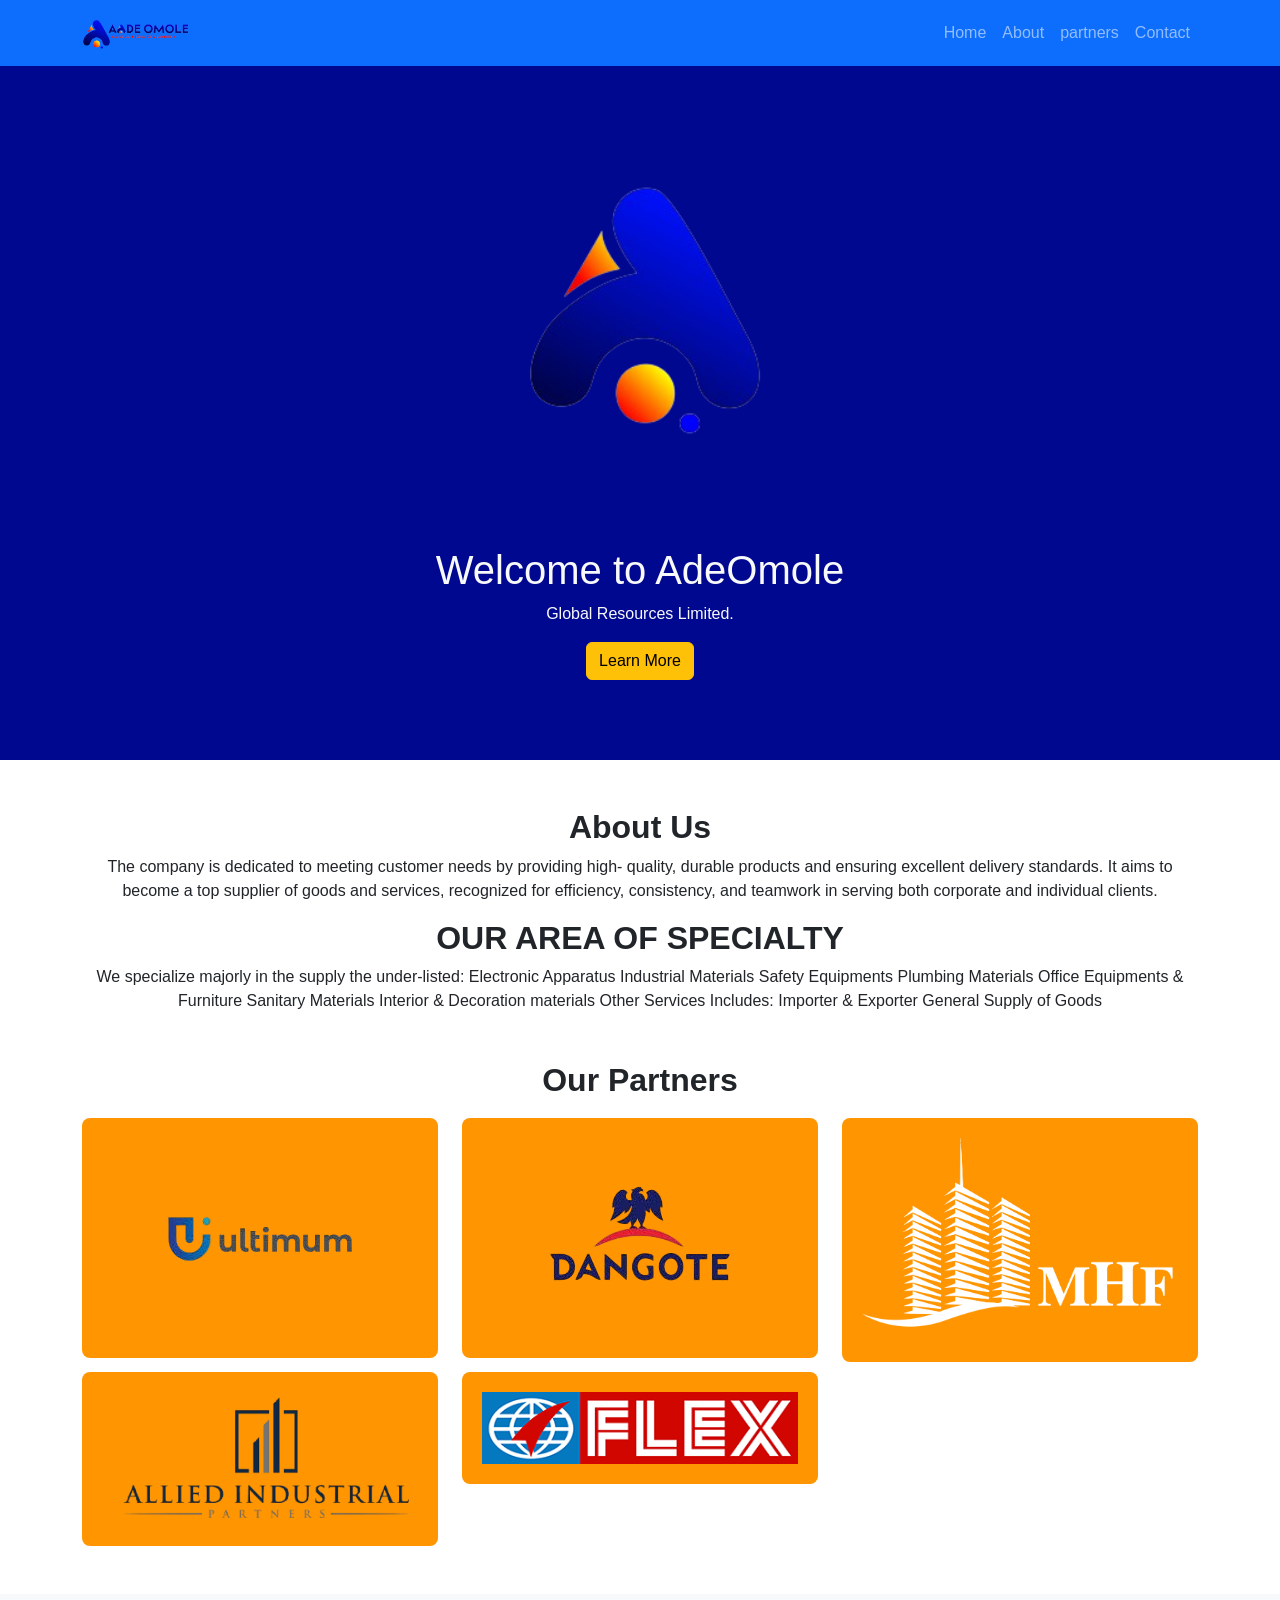
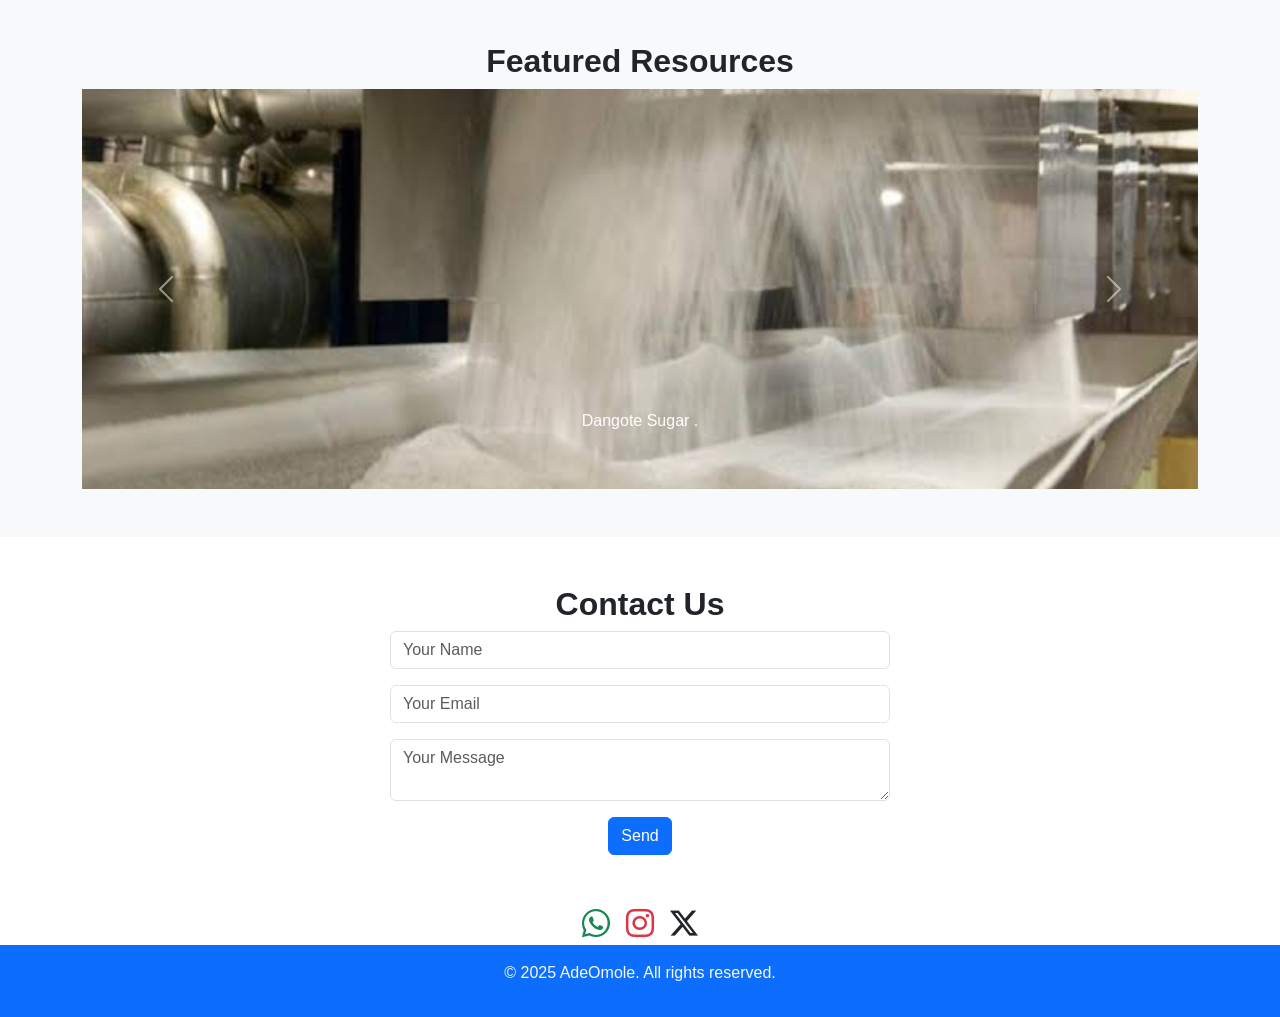
==== index.html @ e72d5ac5 "Add files via upload" ====
<!DOCTYPE html>
<html lang="en">
<head>
    <meta charset="UTF-8">
    <meta name="viewport" content="width=device-width, initial-scale=1.0">
    <title>Ade Omole Resources.</title>
    
    <!-- Bootstrap CSS -->
    <link href="https://cdn.jsdelivr.net/npm/bootstrap@5.3.0/dist/css/bootstrap.min.css" rel="stylesheet">
    <link rel="stylesheet" href="styles.css">
    
    <!-- Bootstrap Icons -->
    <link rel="stylesheet" href="https://cdn.jsdelivr.net/npm/bootstrap-icons/font/bootstrap-icons.css">
    
    <script defer src="script.js"></script>
</head>
<body>

    <!-- Navbar -->
    <nav class="navbar navbar-expand-lg navbar-dark bg-primary">
        <div class="container">
            <a class="navbar-brand" href="#"><img src="./center1.png" alt="Logo" height="40"></a>
            <button class="navbar-toggler" type="button" data-bs-toggle="collapse" data-bs-target="#navbarNav">
                <span class="navbar-toggler-icon"></span>
            </button>
            <div class="collapse navbar-collapse" id="navbarNav">
                <ul class="navbar-nav ms-auto">
                    <li class="nav-item"><a class="nav-link" href="#home">Home</a></li>
                    <li class="nav-item"><a class="nav-link" href="#about">About</a></li>
                    <li class="nav-item"><a class="nav-link" href="#partners">partners</a></li>
                    <li class="nav-item"><a class="nav-link" href="#contact">Contact</a></li>
                </ul>
            </div>
        </div>
    </nav>

    <!-- Hero Section -->
    <section id="home" class="hero text-center text-light">
        <div class="container">
            <img src="./centerii-removebg-preview.png" class="hero-logo mb-3" alt="Company Logo">
            <h1>Welcome to AdeOmole</h1>
            <p>Global Resources Limited.</p>
            <a href="#about" class="btn btn-warning">Learn More</a>
        </div>
    </section>

    <!-- About Section -->
    <section id="about" class="container text-center my-5">
        <h2> <strong> About Us </strong> </h2>
        <p>The company is dedicated to meeting
            customer needs by providing high-
            quality, durable products and ensuring
            excellent delivery standards. It aims to
            become a top supplier of goods and
            services, recognized for efficiency,
            consistency, and teamwork in serving
            both corporate and individual clients.</p>

            <h2> <strong> OUR AREA OF SPECIALTY </strong> </h2>
            <p>We specialize majorly in the supply the under-listed:
                Electronic Apparatus
                Industrial Materials
                Safety Equipments
                Plumbing Materials
                Office Equipments & Furniture
                Sanitary Materials
                Interior & Decoration materials
                Other Services Includes:
                Importer & Exporter
                General Supply of Goods</p>
    </section>

    <!-- Services Section -->
    <section id="partners" class="container text-center my-5">
        <h2><strong>Our Partners</strong> </h2>
        <div class="row">
            <div class="col-md-4"><div class="service-card"> <img  src="./ultimum.png" class="img-fluid" alt="Responsive image" > </div></div>
            <div class="col-md-4"><div class="service-card"><img  src="./dangote.png" class="img-fluid" alt="Responsive image" > </div></div>
            <div class="col-md-4"><div class="service-card"><img  src="./mhf.png" class="img-fluid" alt="Responsive image" > </div></div>
            <div class="col-md-4"><div class="service-card"><img  src="./Allied.png" class="img-fluid" alt="Responsive image" > </div></div>
            <div class="col-md-4"><div class="service-card"><img  src="./logo-flex-film.png" class="img-fluid" alt="Responsive image" >  </div></div>
        </div>
    </section>

    

    <!-- Carousel Section -->
    <section id="carousel" class="bg-light py-5">
        <div class="container">
            <h2 class="text-center"> <strong> Featured Resources </strong></h2>
            <div id="resourceCarousel" class="carousel slide" data-bs-ride="carousel">
                <div class="carousel-inner">
                    <div class="carousel-item active">
                        <img src="./sugar.jpeg" class="d-block w-100" alt="sugar">
                        <div class="carousel-caption">
                            <p>Dangote Sugar .</p>
                        </div>
                    </div>
                    <div class="carousel-item">
                        <img src="./salt.png" class="d-block w-100" alt="salt">
                        <div class="carousel-caption">
                            <p>Dangote Salt.</p>
                        </div>
                    </div>
                    <div class="carousel-item">
                        <img src="./drinks.jpeg" class="d-block w-100" alt="bevrages">
                        <div class="carousel-caption">
                            <p>Bevrages.</p>
                        </div>
                    </div>
                </div>
                <button class="carousel-control-prev" type="button" data-bs-target="#resourceCarousel" data-bs-slide="prev">
                    <span class="carousel-control-prev-icon"></span>
                </button>
                <button class="carousel-control-next" type="button" data-bs-target="#resourceCarousel" data-bs-slide="next">
                    <span class="carousel-control-next-icon"></span>
                </button>
            </div>
        </div>
    </section>

    <!-- Contact Section -->
    <section id="contact" class="container text-center my-5">
        <h2><strong> Contact Us </strong></h2>
        <form onsubmit="return validateForm()" class="mx-auto w-50">
            <input type="text" id="name" class="form-control mb-3" placeholder="Your Name" required>
            <input type="email" id="email" class="form-control mb-3" placeholder="Your Email" required>
            <textarea id="message" class="form-control mb-3" placeholder="Your Message" required></textarea>
            <button type="submit" class="btn btn-primary">Send</button>
        </form>
    </section>
     <!-- Social Media Icons -->
     <div class="d-flex justify-content-center gap-3">
        <a href="https://wa.me/" target="_blank" class="text-success fs-3">
            <i class="bi bi-whatsapp"></i>
        </a>
        <a href="https://www.instagram.com/" target="_blank" class="text-danger fs-3">
            <i class="bi bi-instagram"></i>
        </a>
        <a href="https://twitter.com/" target="_blank" class="text-dark fs-3">
            <i class="bi bi-twitter-x"></i>
        </a>
    </div>
</form>
</section>

    <!-- Footer -->
    <footer class="text-center text-light bg-primary py-3">
        <p>&copy; 2025 AdeOmole. All rights reserved.</p>
    </footer>

    <!-- Bootstrap JS -->
    <script src="https://cdn.jsdelivr.net/npm/bootstrap@5.3.0/dist/js/bootstrap.bundle.min.js"></script>

</body>
</html>
---- styles.css ----
/* General Styles */
body {
    font-family: Arial, sans-serif;
}

/* Hero Section */
.hero {
    background-color: rgb(0, 8, 143);
    padding: 80px 20px;
}

.hero-logo {
    width:250px;
}

/* Service Cards */
.service-card {
    background-color: rgb(255, 149, 0);
    color: white;
    padding: 20px;
    border-radius: 8px;
    margin-top: 10px;
}

/* Carousel */
.carousel-item img {
    height: 400px;
    object-fit: cover;
}

/* Contact Form */
form {
    max-width: 500px;
    margin: auto;
}
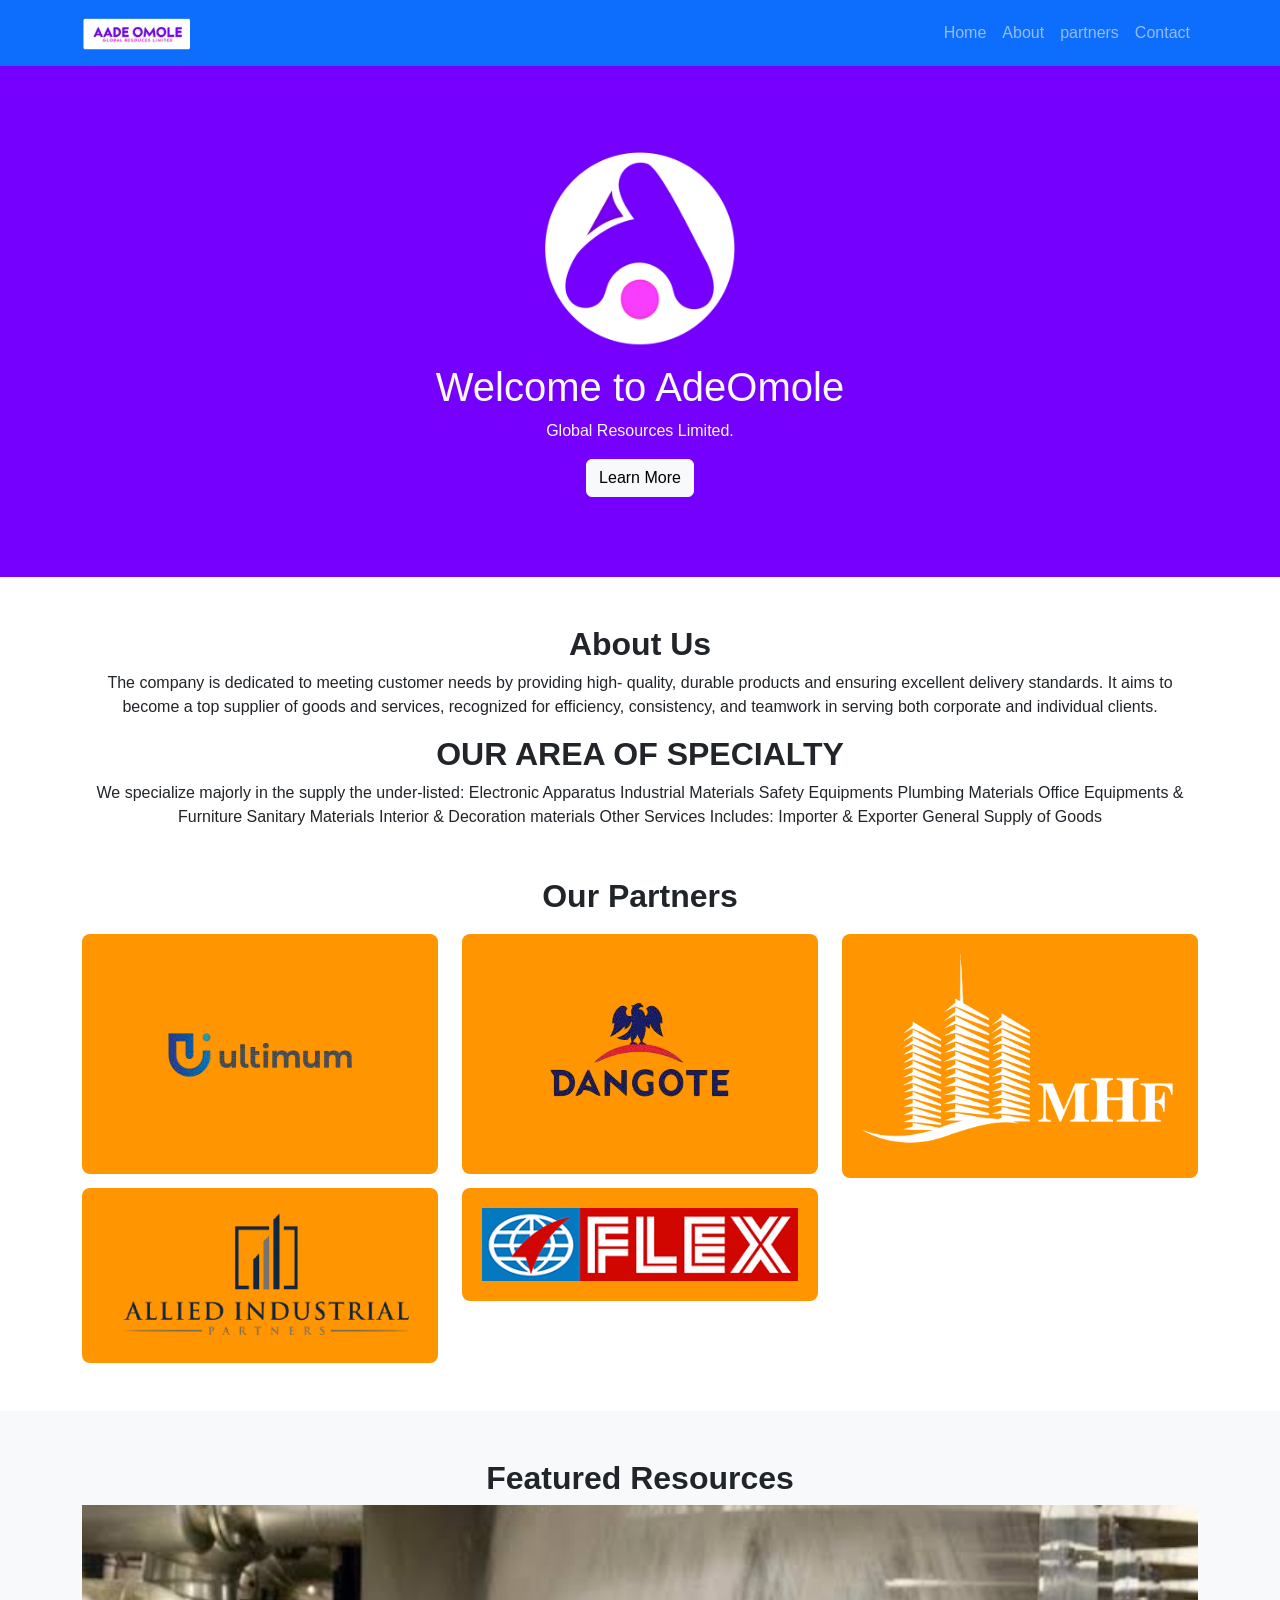
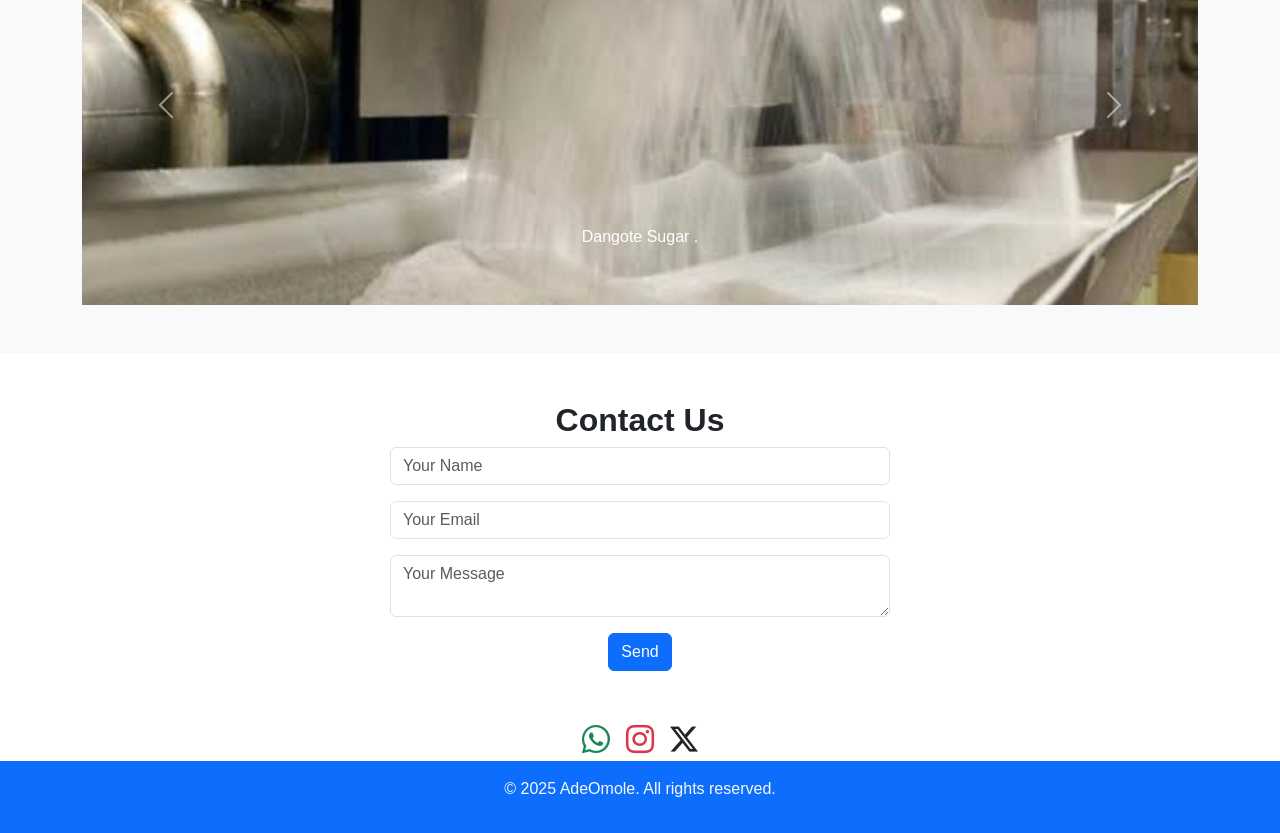
==== commit c7d7f938: "Add files via upload" ====
--- a/index.html
+++ b/index.html
@@ -40,7 +40,7 @@
             <img src="./centerii-removebg-preview.png" class="hero-logo mb-3" alt="Company Logo">
             <h1>Welcome to AdeOmole</h1>
             <p>Global Resources Limited.</p>
-            <a href="#about" class="btn btn-warning">Learn More</a>
+            <a href="#about" class="btn btn-light">Learn More</a>
         </div>
     </section>
 
--- a/styles.css
+++ b/styles.css
@@ -5,7 +5,7 @@
 
 /* Hero Section */
 .hero {
-    background-color: rgb(0, 8, 143);
+    background-color: #7500fd;
     padding: 80px 20px;
 }
 
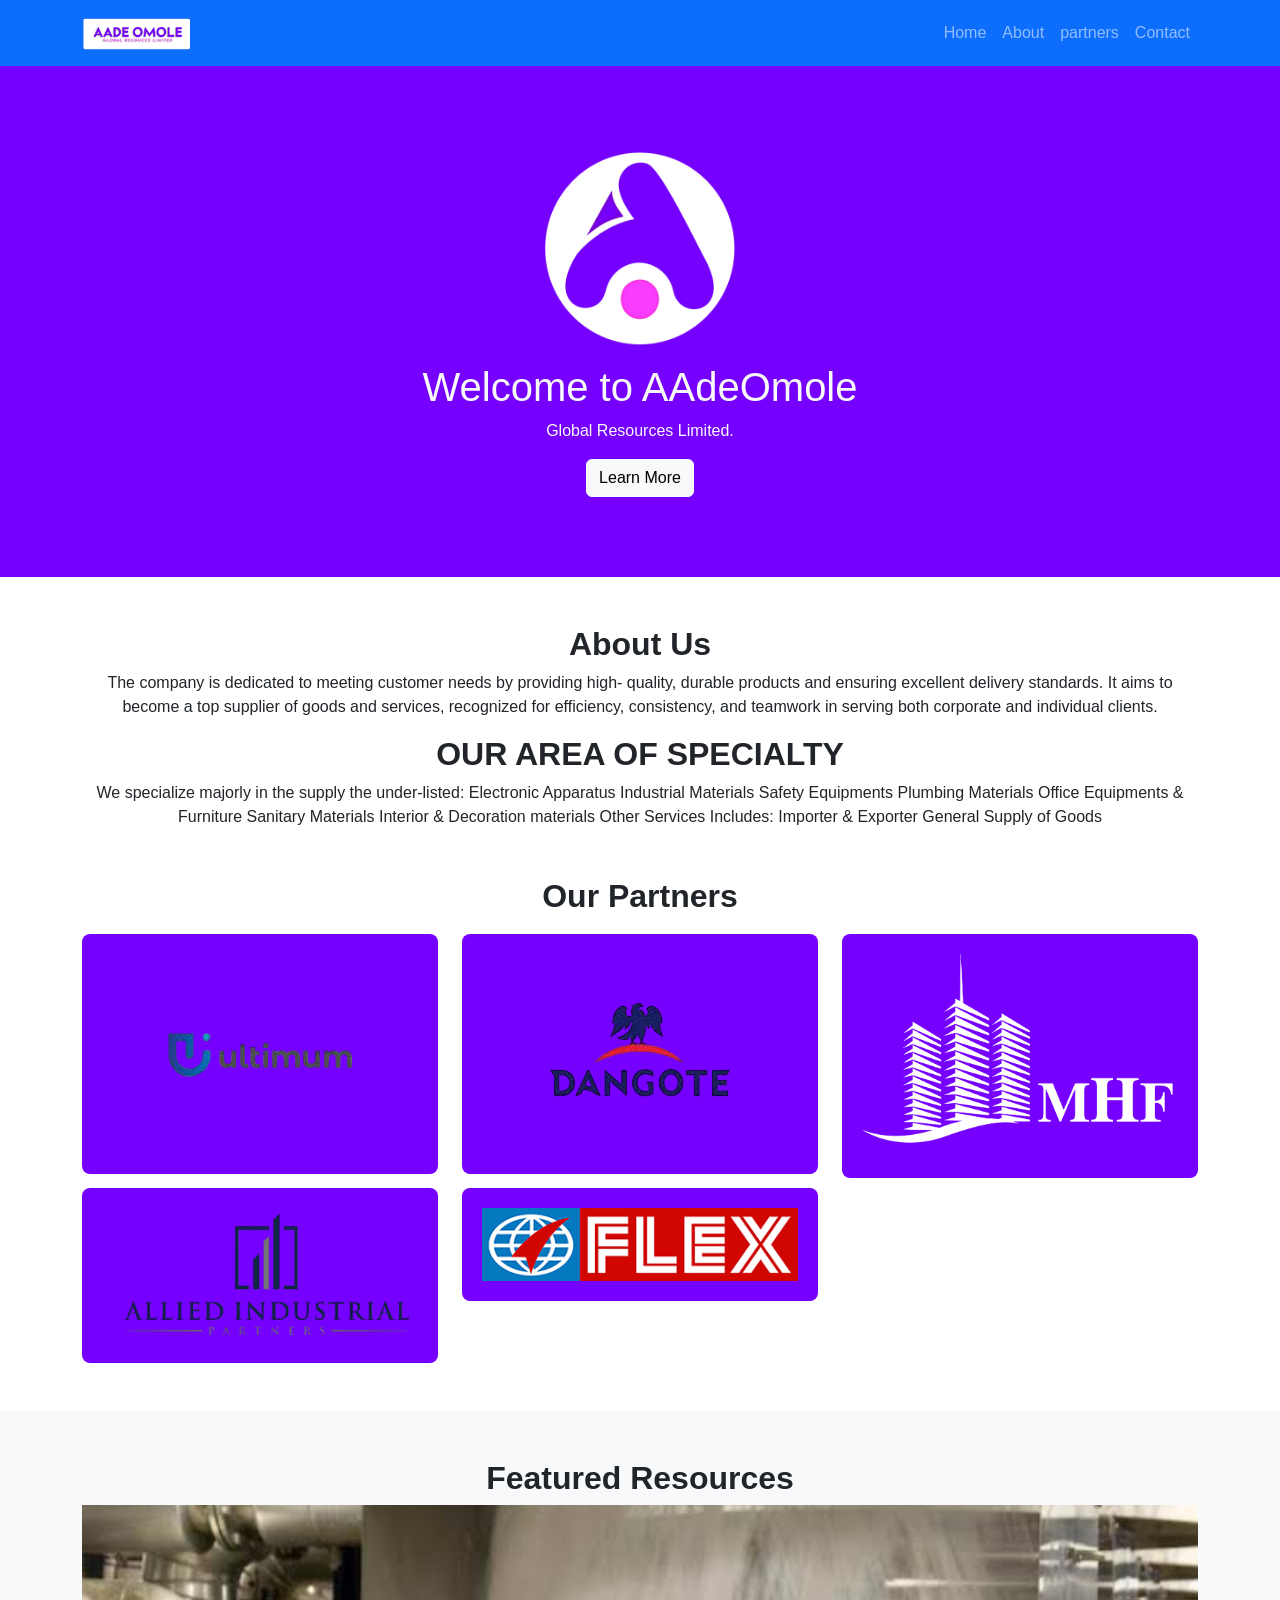
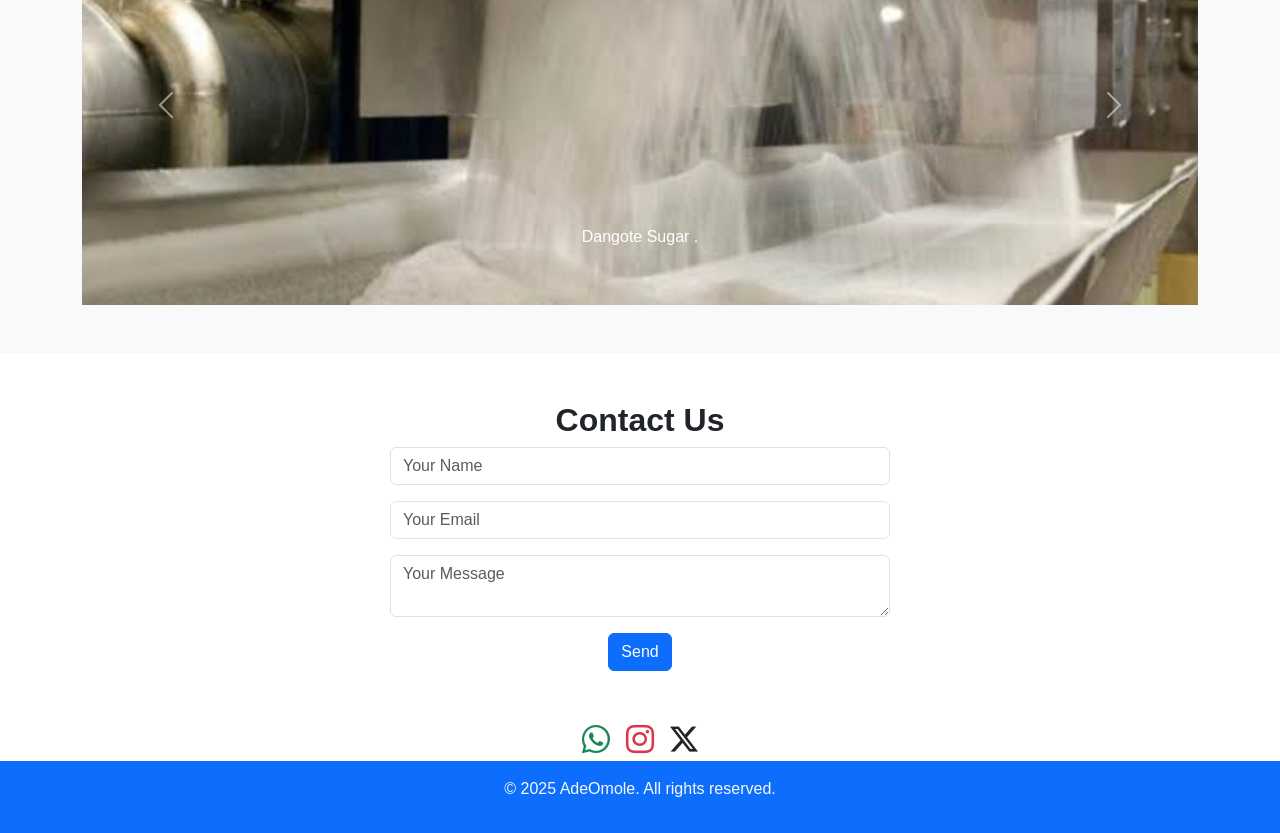
==== commit 8765a0f5: "Add files via upload" ====
--- a/index.html
+++ b/index.html
@@ -38,7 +38,7 @@
     <section id="home" class="hero text-center text-light">
         <div class="container">
             <img src="./centerii-removebg-preview.png" class="hero-logo mb-3" alt="Company Logo">
-            <h1>Welcome to AdeOmole</h1>
+            <h1>Welcome to AAdeOmole</h1>
             <p>Global Resources Limited.</p>
             <a href="#about" class="btn btn-light">Learn More</a>
         </div>
--- a/styles.css
+++ b/styles.css
@@ -15,7 +15,7 @@
 
 /* Service Cards */
 .service-card {
-    background-color: rgb(255, 149, 0);
+    background-color: #7500fd;
     color: white;
     padding: 20px;
     border-radius: 8px;
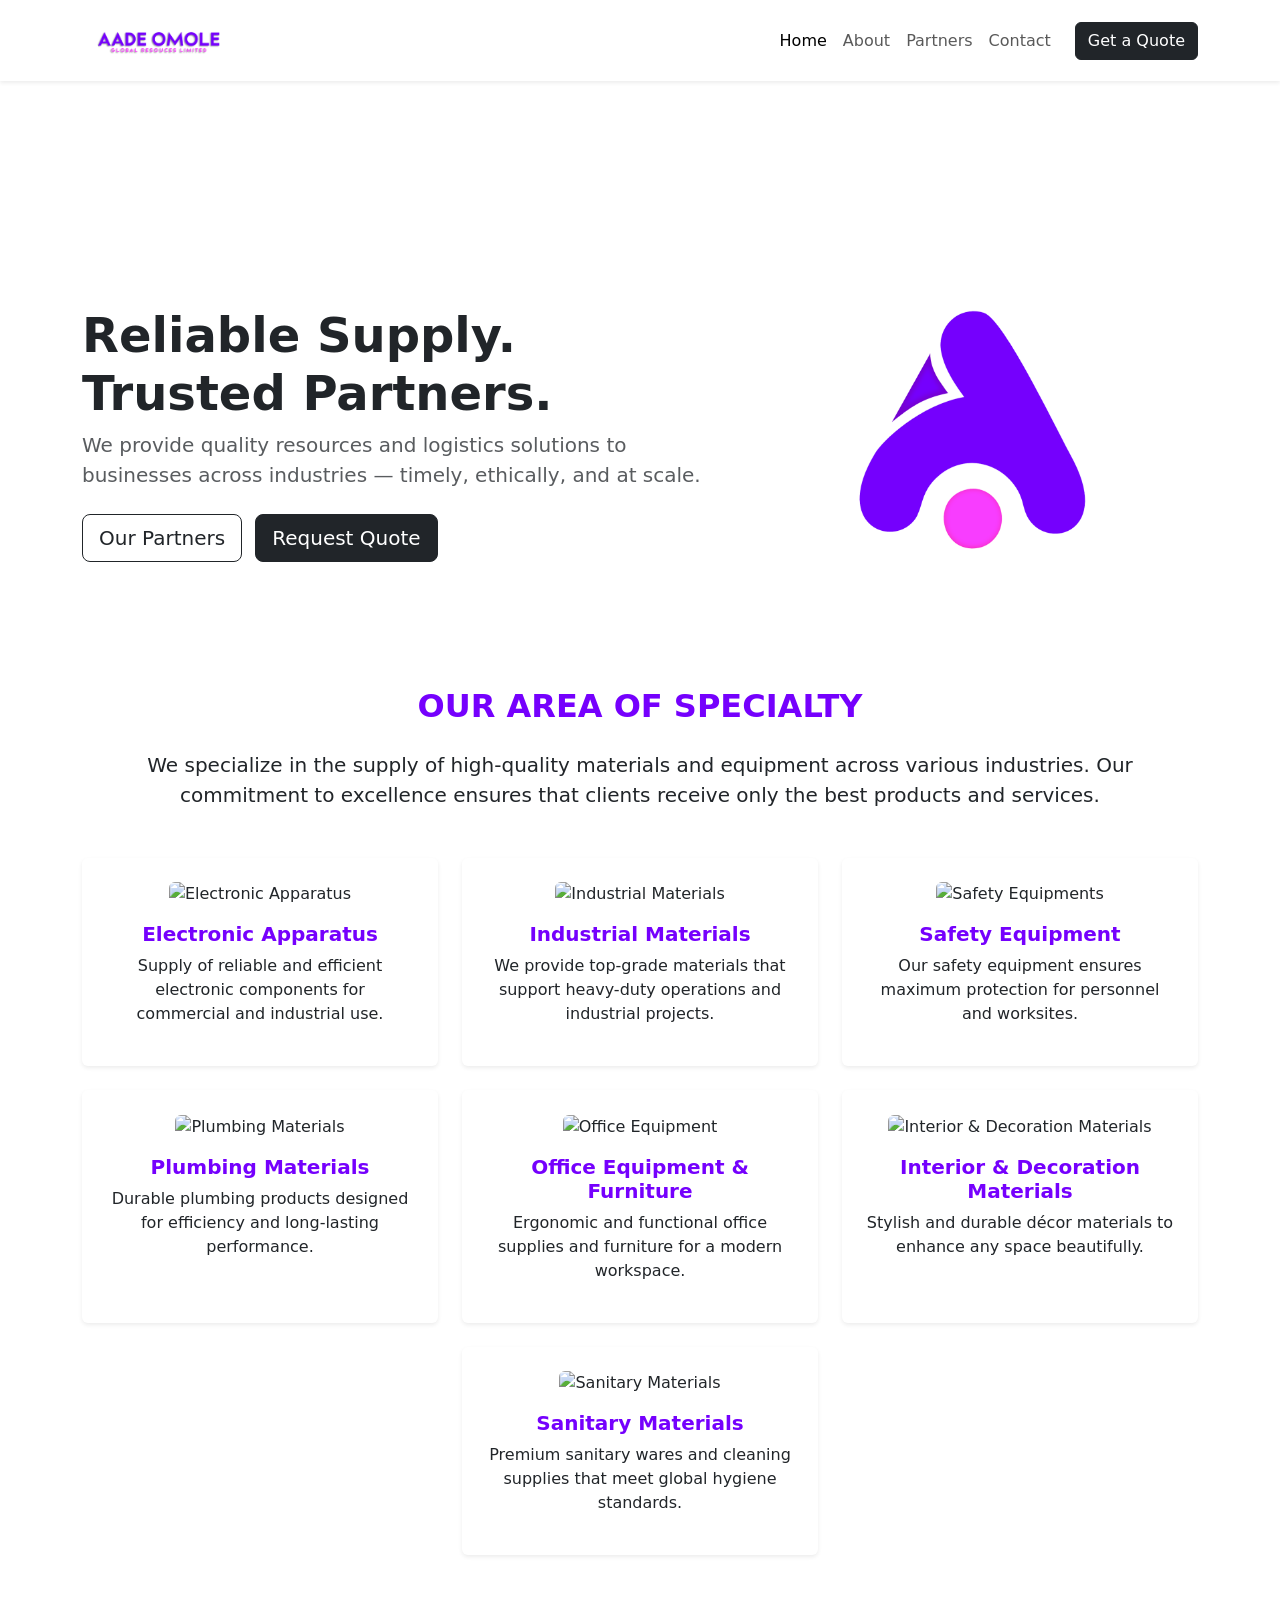
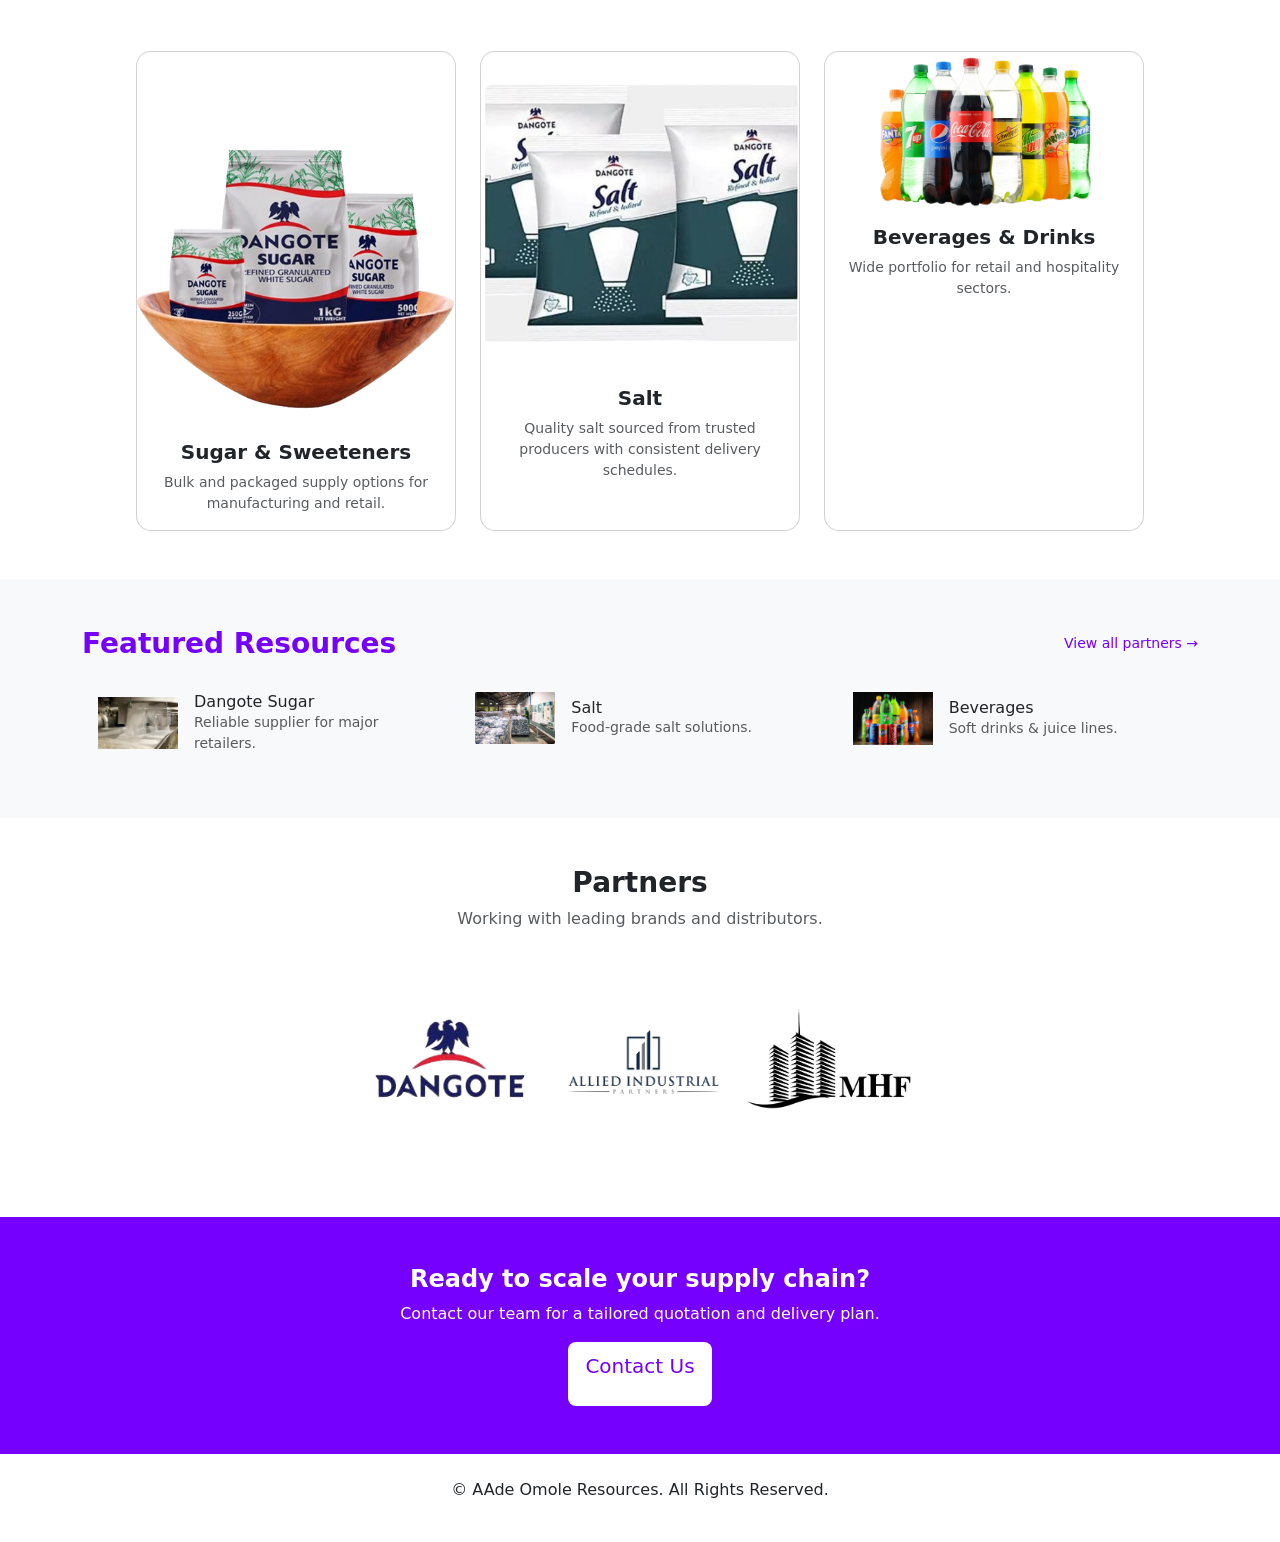
==== commit 5f150cd7: "Add files via upload" ====
--- a/index.html
+++ b/index.html
@@ -1,156 +1,200 @@
-<!DOCTYPE html>
+
+<!doctype html>
 <html lang="en">
 <head>
-    <meta charset="UTF-8">
-    <meta name="viewport" content="width=device-width, initial-scale=1.0">
-    <title>Ade Omole Resources.</title>
-    
-    <!-- Bootstrap CSS -->
-    <link href="https://cdn.jsdelivr.net/npm/bootstrap@5.3.0/dist/css/bootstrap.min.css" rel="stylesheet">
-    <link rel="stylesheet" href="styles.css">
-    
-    <!-- Bootstrap Icons -->
-    <link rel="stylesheet" href="https://cdn.jsdelivr.net/npm/bootstrap-icons/font/bootstrap-icons.css">
-    
-    <script defer src="script.js"></script>
+  <meta charset="utf-8" />
+  <meta name="viewport" content="width=device-width, initial-scale=1" />
+  <title>AAde Omole Resources — Home</title>
+  <meta name="description" content="Ade Omole Resources — suppliers & partners" />
+
+  <!-- Bootstrap -->
+  <link href="https://cdn.jsdelivr.net/npm/bootstrap@5.3.2/dist/css/bootstrap.min.css" rel="stylesheet">
+  <link href="https://cdn.jsdelivr.net/npm/bootstrap-icons@1.11.1/font/bootstrap-icons.css" rel="stylesheet">
+<link href="https://cdn.jsdelivr.net/npm/bootstrap-icons@1.11.3/font/bootstrap-icons.css" rel="stylesheet">
+
+  <!-- Custom Styles -->
+  <link rel="stylesheet" href="css/style.css">
 </head>
 <body>
 
-    <!-- Navbar -->
-    <nav class="navbar navbar-expand-lg navbar-dark bg-primary">
-        <div class="container">
-            <a class="navbar-brand" href="#"><img src="./center1.png" alt="Logo" height="40"></a>
-            <button class="navbar-toggler" type="button" data-bs-toggle="collapse" data-bs-target="#navbarNav">
-                <span class="navbar-toggler-icon"></span>
-            </button>
-            <div class="collapse navbar-collapse" id="navbarNav">
-                <ul class="navbar-nav ms-auto">
-                    <li class="nav-item"><a class="nav-link" href="#home">Home</a></li>
-                    <li class="nav-item"><a class="nav-link" href="#about">About</a></li>
-                    <li class="nav-item"><a class="nav-link" href="#partners">partners</a></li>
-                    <li class="nav-item"><a class="nav-link" href="#contact">Contact</a></li>
-                </ul>
-            </div>
-        </div>
-    </nav>
-
-    <!-- Hero Section -->
-    <section id="home" class="hero text-center text-light">
-        <div class="container">
-            <img src="./centerii-removebg-preview.png" class="hero-logo mb-3" alt="Company Logo">
-            <h1>Welcome to AAdeOmole</h1>
-            <p>Global Resources Limited.</p>
-            <a href="#about" class="btn btn-light">Learn More</a>
-        </div>
-    </section>
-
-    <!-- About Section -->
-    <section id="about" class="container text-center my-5">
-        <h2> <strong> About Us </strong> </h2>
-        <p>The company is dedicated to meeting
-            customer needs by providing high-
-            quality, durable products and ensuring
-            excellent delivery standards. It aims to
-            become a top supplier of goods and
-            services, recognized for efficiency,
-            consistency, and teamwork in serving
-            both corporate and individual clients.</p>
-
-            <h2> <strong> OUR AREA OF SPECIALTY </strong> </h2>
-            <p>We specialize majorly in the supply the under-listed:
-                Electronic Apparatus
-                Industrial Materials
-                Safety Equipments
-                Plumbing Materials
-                Office Equipments & Furniture
-                Sanitary Materials
-                Interior & Decoration materials
-                Other Services Includes:
-                Importer & Exporter
-                General Supply of Goods</p>
-    </section>
-
-    <!-- Services Section -->
-    <section id="partners" class="container text-center my-5">
-        <h2><strong>Our Partners</strong> </h2>
-        <div class="row">
-            <div class="col-md-4"><div class="service-card"> <img  src="./ultimum.png" class="img-fluid" alt="Responsive image" > </div></div>
-            <div class="col-md-4"><div class="service-card"><img  src="./dangote.png" class="img-fluid" alt="Responsive image" > </div></div>
-            <div class="col-md-4"><div class="service-card"><img  src="./mhf.png" class="img-fluid" alt="Responsive image" > </div></div>
-            <div class="col-md-4"><div class="service-card"><img  src="./Allied.png" class="img-fluid" alt="Responsive image" > </div></div>
-            <div class="col-md-4"><div class="service-card"><img  src="./logo-flex-film.png" class="img-fluid" alt="Responsive image" >  </div></div>
-        </div>
-    </section>
+  <!-- NAVBAR -->
+  <nav class="navbar navbar-expand-lg navbar-light bg-white shadow-sm sticky-top">
+    <div class="container">
+      <a class="navbar-brand d-flex align-items-center" href="index.html">
+        <img src="./center1.png" alt="Logo" width="150" class="me-2">
+      </a>
+
+      <button class="navbar-toggler" type="button" data-bs-toggle="collapse" data-bs-target="#navMenu">
+        <span class="navbar-toggler-icon"></span>
+      </button>
+
+      <div id="navMenu" class="collapse navbar-collapse">
+        <ul class="navbar-nav ms-auto align-items-lg-center">
+          <li class="nav-item"><a class="nav-link active" href="index.html">Home</a></li>
+          <li class="nav-item"><a class="nav-link" href="about.html">About</a></li>
+          <li class="nav-item"><a class="nav-link" href="partners.html">Partners</a></li>
+          <li class="nav-item"><a class="nav-link" href="contact.html">Contact</a></li>
+        </ul>
+        <a href="contact.html" class="btn btn-dark ms-3 text-white">Get a Quote</a>
+      </div>
+    </div>
+  </nav>
+
+  <!-- HERO SECTION -->
+  <header class="hero-section position-relative">
+    <canvas id="heroWaves"></canvas>
+
+   <div class="hero-bg" style="background-image:url('images/hero.jpg');"></div> <div class="container hero-content py-5"> <div class="row align-items-center flex-column-reverse flex-lg-row text-center text-lg-start"> 
+    <!-- Text Section --> 
+     <div class="col-lg-7 mt-4 mt-lg-0"> <h1 class="display-5 fw-bold reveal-up">Reliable Supply. Trusted Partners.</h1> <p class="lead text-muted reveal-up delay-1"> We provide quality resources and logistics solutions to businesses across industries — timely, ethically, and at scale. </p> <div class="mt-4 reveal-up delay-2"> <a href="partners.html" class="btn btn-outline-dark btn-lg me-2 mb-2">Our Partners</a> <a href="contact.html" class="btn btn-dark btn-lg mb-2">Request Quote</a> </div> </div> 
+     
+     <!-- Image Section --> <div class="col-lg-5 text-center mb-4 mb-lg-0"> <img src="./centerii-removebg-preview.png" alt="Showcase" class="img-fluid float-anim reveal-right" style="max-width:380px;"> </div> </div> </div>
+  </header>
+
+ <!-- OUR AREA OF SPECIALTY SECTION -->
+<section class="specialty-section py-5" id="specialty">
+  <div class="container text-center">
+    <h2 class="fw-bold mb-4 text-uppercase" style="color:#7500fd !important;">Our Area of Specialty</h2>
+    <p class="lead mb-5">
+      We specialize in the supply of high-quality materials and equipment across various industries.
+      Our commitment to excellence ensures that clients receive only the best products and services.
+    </p>
+
+    <div class="row g-4 justify-content-center">
+      <!-- Specialty Item -->
+      <div class="col-lg-4 col-md-6 col-12">
+        <div class="specialty-card p-4 shadow-sm rounded h-100">
+          <img src="./icons/close-up-man-repairing-computer-chips.jpg" alt="Electronic Apparatus" class="img-fluid rounded specialty-img">
+          <h5 class="fw-bold mt-3" style="color:#7500fd !important;">Electronic Apparatus</h5>
+          <p>Supply of reliable and efficient electronic components for commercial and industrial use.</p>
+        </div>
+      </div>
+
+      <div class="col-lg-4 col-md-6 col-12">
+        <div class="specialty-card p-4 shadow-sm rounded h-100">
+          <img src="./icons/working-process-steel-factory (2).jpg" alt="Industrial Materials" class="img-fluid rounded specialty-img">
+          <h5 class="fw-bold mt-3" style="color:#7500fd !important;">Industrial Materials</h5>
+          <p>We provide top-grade materials that support heavy-duty operations and industrial projects.</p>
+        </div>
+      </div>
+
+      <div class="col-lg-4 col-md-6 col-12">
+        <div class="specialty-card p-4 shadow-sm rounded h-100">
+          <img src="./icons/composition-different-architectural-objects.jpg" alt="Safety Equipments" class="img-fluid rounded specialty-img">
+          <h5 class="fw-bold mt-3" style="color:#7500fd !important;">Safety Equipment</h5>
+          <p>Our safety equipment ensures maximum protection for personnel and worksites.</p>
+        </div>
+      </div>
+
+      <div class="col-lg-4 col-md-6 col-12">
+        <div class="specialty-card p-4 shadow-sm rounded h-100">
+          <img src="./icons/sanitary-equipment.jpg" alt="Plumbing Materials" class="img-fluid rounded specialty-img">
+          <h5 class="fw-bold mt-3" style="color:#7500fd !important;">Plumbing Materials</h5>
+          <p>Durable plumbing products designed for efficiency and long-lasting performance.</p>
+        </div>
+      </div>
+
+      <div class="col-lg-4 col-md-6 col-12">
+        <div class="specialty-card p-4 shadow-sm rounded h-100">
+          <img src="./icons/front-view-office-desk-with-computer-chair.jpg" alt="Office Equipment" class="img-fluid rounded specialty-img">
+          <h5 class="fw-bold mt-3" style="color:#7500fd !important;">Office Equipment & Furniture</h5>
+          <p>Ergonomic and functional office supplies and furniture for a modern workspace.</p>
+        </div>
+      </div>
+
+      <div class="col-lg-4 col-md-6 col-12">
+        <div class="specialty-card p-4 shadow-sm rounded h-100">
+          <img src="./icons/modern-styled-entryway.jpg" alt="Interior & Decoration Materials" class="img-fluid rounded specialty-img">
+          <h5 class="fw-bold mt-3" style="color:#7500fd !important;">Interior & Decoration Materials</h5>
+          <p>Stylish and durable décor materials to enhance any space beautifully.</p>
+        </div>
+      </div>
+
+      <div class="col-lg-4 col-md-6 col-12">
+        <div class="specialty-card p-4 shadow-sm rounded h-100">
+          <img src="./icons/beautiful-decoration-interior-sink-water-faucet-bathroom.jpg" alt="Sanitary Materials" class="img-fluid rounded specialty-img">
+          <h5 class="fw-bold mt-3" style="color:#7500fd !important;">Sanitary Materials</h5>
+          <p>Premium sanitary wares and cleaning supplies that meet global hygiene standards.</p>
+        </div>
+      </div>
+    </div>
 
     
-
-    <!-- Carousel Section -->
-    <section id="carousel" class="bg-light py-5">
-        <div class="container">
-            <h2 class="text-center"> <strong> Featured Resources </strong></h2>
-            <div id="resourceCarousel" class="carousel slide" data-bs-ride="carousel">
-                <div class="carousel-inner">
-                    <div class="carousel-item active">
-                        <img src="./sugar.jpeg" class="d-block w-100" alt="sugar">
-                        <div class="carousel-caption">
-                            <p>Dangote Sugar .</p>
-                        </div>
-                    </div>
-                    <div class="carousel-item">
-                        <img src="./salt.png" class="d-block w-100" alt="salt">
-                        <div class="carousel-caption">
-                            <p>Dangote Salt.</p>
-                        </div>
-                    </div>
-                    <div class="carousel-item">
-                        <img src="./drinks.jpeg" class="d-block w-100" alt="bevrages">
-                        <div class="carousel-caption">
-                            <p>Bevrages.</p>
-                        </div>
-                    </div>
-                </div>
-                <button class="carousel-control-prev" type="button" data-bs-target="#resourceCarousel" data-bs-slide="prev">
-                    <span class="carousel-control-prev-icon"></span>
-                </button>
-                <button class="carousel-control-next" type="button" data-bs-target="#resourceCarousel" data-bs-slide="next">
-                    <span class="carousel-control-next-icon"></span>
-                </button>
-            </div>
-        </div>
-    </section>
-
-    <!-- Contact Section -->
-    <section id="contact" class="container text-center my-5">
-        <h2><strong> Contact Us </strong></h2>
-        <form onsubmit="return validateForm()" class="mx-auto w-50">
-            <input type="text" id="name" class="form-control mb-3" placeholder="Your Name" required>
-            <input type="email" id="email" class="form-control mb-3" placeholder="Your Email" required>
-            <textarea id="message" class="form-control mb-3" placeholder="Your Message" required></textarea>
-            <button type="submit" class="btn btn-primary">Send</button>
-        </form>
-    </section>
-     <!-- Social Media Icons -->
-     <div class="d-flex justify-content-center gap-3">
-        <a href="https://wa.me/" target="_blank" class="text-success fs-3">
-            <i class="bi bi-whatsapp"></i>
-        </a>
-        <a href="https://www.instagram.com/" target="_blank" class="text-danger fs-3">
-            <i class="bi bi-instagram"></i>
-        </a>
-        <a href="https://twitter.com/" target="_blank" class="text-dark fs-3">
-            <i class="bi bi-twitter-x"></i>
-        </a>
-    </div>
-</form>
 </section>
 
-    <!-- Footer -->
-    <footer class="text-center text-light bg-primary py-3">
-        <p>&copy; 2025 AdeOmole. All rights reserved.</p>
-    </footer>
-
-    <!-- Bootstrap JS -->
-    <script src="https://cdn.jsdelivr.net/npm/bootstrap@5.3.0/dist/js/bootstrap.bundle.min.js"></script>
-
+
+
+
+    
+<!-- Our Area of Specialty Section 2 -->
+<section class="py-5">
+  <div class="container">
+    <div class="d-flex flex-wrap justify-content-center gap-4">
+
+      <!-- Service card 1 -->
+      <div class="card service-card text-center flex-fill" style="max-width: 320px; border-radius: 15px;">
+        <img src="./basket_of_sugar-removebg-preview.png" class="card-img-top img-fluid" alt="Sugar & Sweeteners" style="object-fit: cover; border-top-left-radius: 15px; border-top-right-radius: 15px;">
+        <div class="card-body">
+          <h5 class="card-title fw-bold">Sugar & Sweeteners</h5>
+          <p class="card-text text-muted small">Bulk and packaged supply options for manufacturing and retail.</p>
+        </div>
+      </div>
+
+      <!-- Service card 2 -->
+      <div class="card service-card text-center flex-fill" style="max-width: 320px; border-radius: 15px;">
+        <img src="./dangote-salt-removebg-preview.png" class="card-img-top img-fluid" alt="Salt" style="object-fit: cover; border-top-left-radius: 15px; border-top-right-radius: 15px;">
+        <div class="card-body">
+          <h5 class="card-title fw-bold">Salt</h5>
+          <p class="card-text text-muted small">Quality salt sourced from trusted producers with consistent delivery schedules.</p>
+        </div>
+      </div>
+
+      <!-- Service card 3 -->
+      <div class="card service-card text-center flex-fill" style="max-width: 320px; border-radius: 15px;">
+        <img src="./Carbonated-Soft-Drinks--removebg-preview.png" class="card-img-top img-fluid" alt="Beverages & Drinks" style="object-fit: cover; border-top-left-radius: 15px; border-top-right-radius: 15px;">
+        <div class="card-body">
+          <h5 class="card-title fw-bold">Beverages & Drinks</h5>
+          <p class="card-text text-muted small">Wide portfolio for retail and hospitality sectors.</p>
+        </div>
+      </div>
+
+    </div>
+  </div>
+</section>
+ </div> </div> </section>
+   
+  
+  <!-- FEATURED RESOURCES --> 
+   <section class="py-5 bg-light"> <div class="container"> <div class="d-flex justify-content-between align-items-center mb-3"> <h3 class="fw-bold mb-0" style="color:#7500fd !important;" >Featured Resources</h3> <a href="partners.html" class="small text-decoration-none" style="color:#7500fd !important;">View all partners →</a> </div> <div class="row g-3"> <div class="col-sm-6 col-md-4"> <div class="resource-card p-3 reveal-up"> <div class="d-flex align-items-center"> <img src="./sugar.jpeg" alt="Dangote Sugar" class="img-fluid me-3 resource-thumb" style="max-width: 80px; height: auto;"> <div> <h6 class="mb-0">Dangote Sugar</h6> <p class="small text-muted mb-0">Reliable supplier for major retailers.</p> </div> </div> </div> </div> <div class="col-sm-6 col-md-4"> <div class="resource-card p-3 reveal-up delay-1"> <div class="d-flex align-items-center"> <img src="./salt.png" alt="Salt" class="img-fluid me-3 resource-thumb" style="max-width: 80px; height: auto;"> <div> <h6 class="mb-0">Salt</h6> <p class="small text-muted mb-0">Food-grade salt solutions.</p> </div> </div> </div> </div> <div class="col-sm-6 col-md-4"> <div class="resource-card p-3 reveal-up delay-2"> <div class="d-flex align-items-center"> <img src="./drinks.jpeg" alt="Beverages" class="img-fluid me-3 resource-thumb" style="max-width: 80px; height: auto;"> <div> <h6 class="mb-0">Beverages</h6> <p class="small text-muted mb-0">Soft drinks & juice lines.</p> </div> </div> </div> </div> </div> </div> </section> 
+   
+   <!-- PARTNERS CAROUSEL --> 
+    <section class="py-5"> <div class="container"> <div class="text-center mb-4"> <h3 class="fw-bold">Partners</h3> <p class="text-muted">Working with leading brands and distributors.</p> </div> <div id="partnersCarousel" class="carousel slide reveal-up" data-bs-ride="carousel"> <div class="carousel-inner text-center py-4"> <div class="carousel-item active"> <div class="row justify-content-center align-items-center g-4"> <div class="col-6 col-md-4 col-lg-2"> <img src="./dangote.png" class="img-fluid partner-logo" alt="Partner 1"> </div> <div class="col-6 col-md-4 col-lg-2"> <img src="./Allied.png" class="img-fluid partner-logo" alt="Partner 2"> </div> <div class="col-6 col-md-4 col-lg-2"> <img src="./mhf.png" class="img-fluid partner-logo" alt="Partner 3"> </div> </div> </div> <div class="carousel-item"> <div class="row justify-content-center align-items-center g-4"> <div class="col-6 col-md-4 col-lg-2"> <img src="./ultimum.png" class="img-fluid partner-logo" alt="Partner 4"> </div> <div class="col-6 col-md-4 col-lg-2"> <img src="./logo-flex-film.png" class="img-fluid partner-logo" alt="Partner 5"> </div> </div> </div> </div> </div> </div> </section> 
+    
+    <!-- CTA --> 
+     <section class="py-5 cta-section text-white text-center" style="background: linear-gradient(90deg, rgba(117, 0, 253)
+
+ 0%, rgba(117, 0, 253)
+
+ 100%);"> <div class="container" > <h4 class="fw-bold reveal-up">Ready to scale your supply chain?</h4> <p class="mb-3 reveal-up delay-1">Contact our team for a tailored quotation and delivery plan.</p> <a href="contact.html" 
+   class="btn btn-lg reveal-up delay-2" 
+   style="background-color: #ffffff  !important;"><P style="color:#7500fd !important;">
+   Contact Us</P>
+</a>
+ </div> </section>
+
+  <!-- FOOTER -->
+  <footer class="text-center py-4">
+    <div class="container">
+      <p>&copy; <span id="year"></span> AAde Omole Resources. All Rights Reserved.</p>
+      
+    </div>
+  </footer>
+
+  <!-- Bootstrap + Scripts -->
+  <script src="https://cdn.jsdelivr.net/npm/bootstrap@5.3.2/dist/js/bootstrap.bundle.min.js"></script>
+  <script src="js/main.js"></script>
 </body>
 </html>
+
+
+
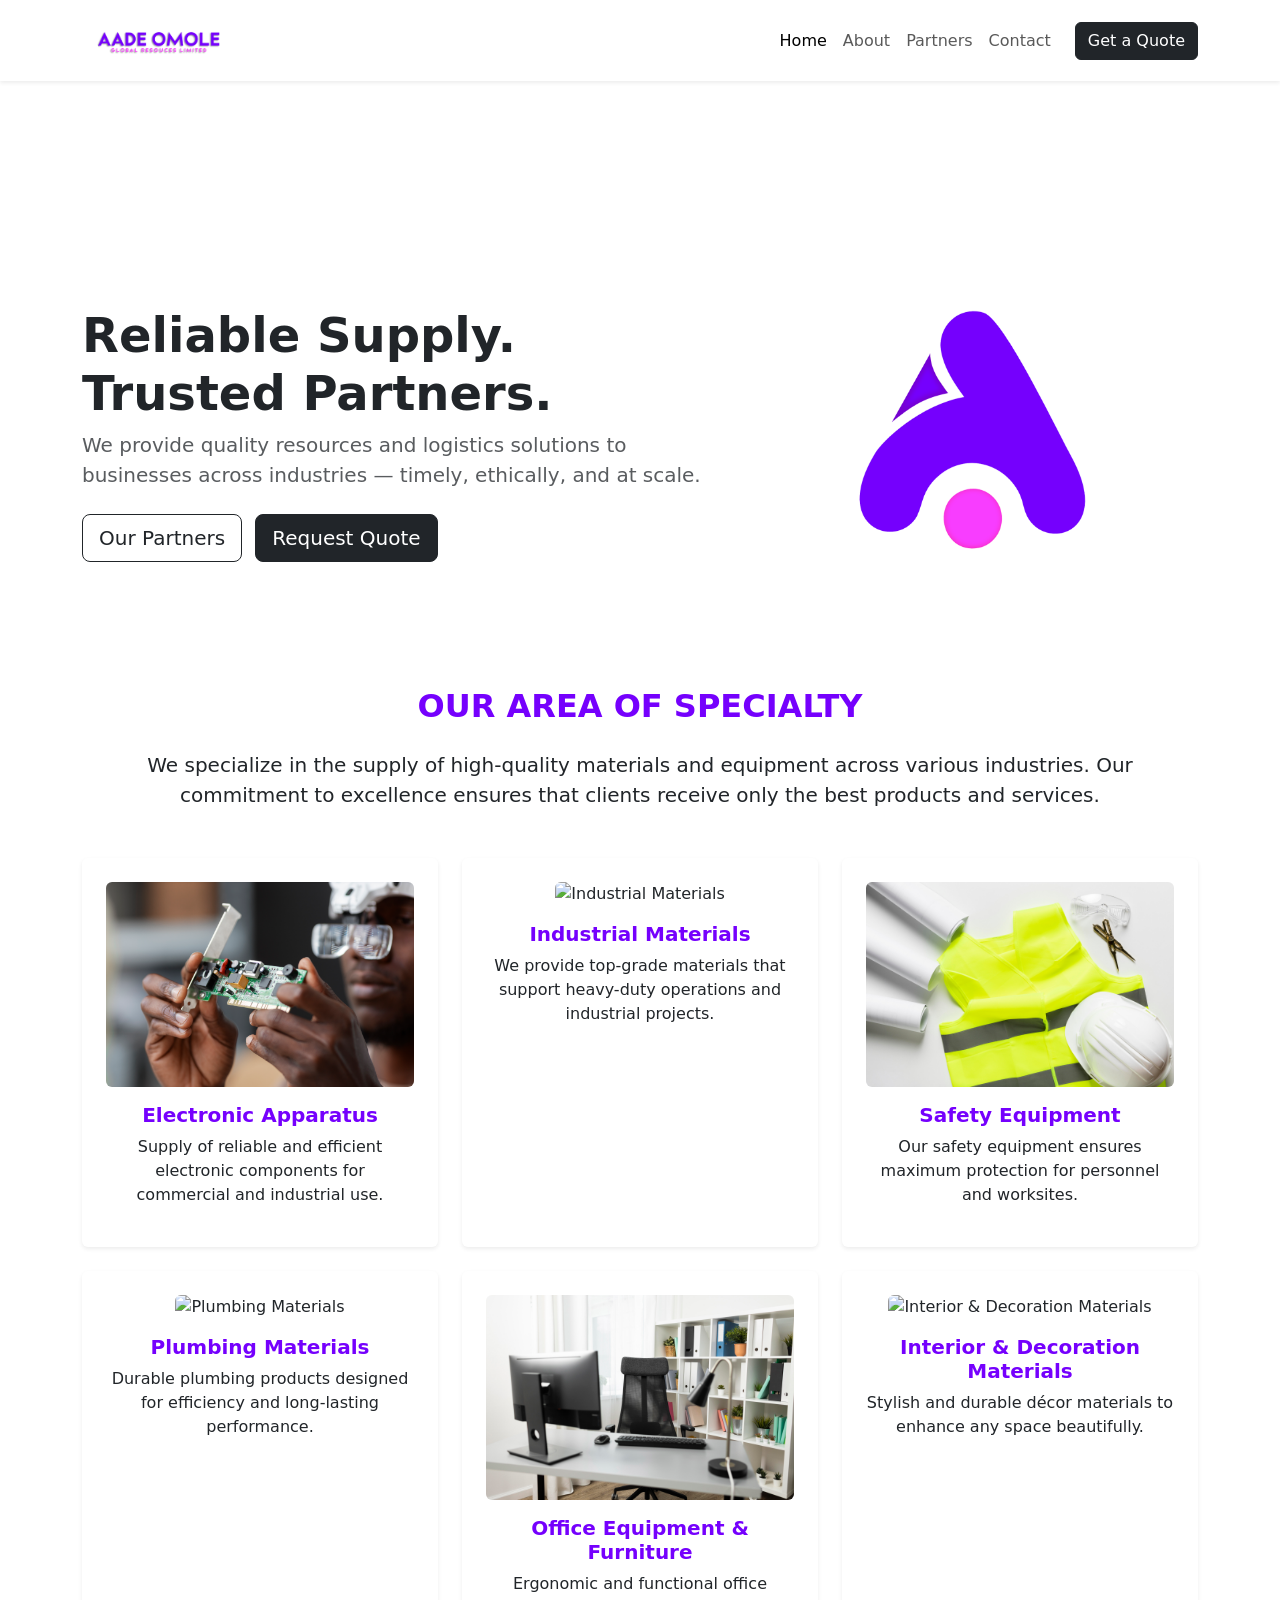
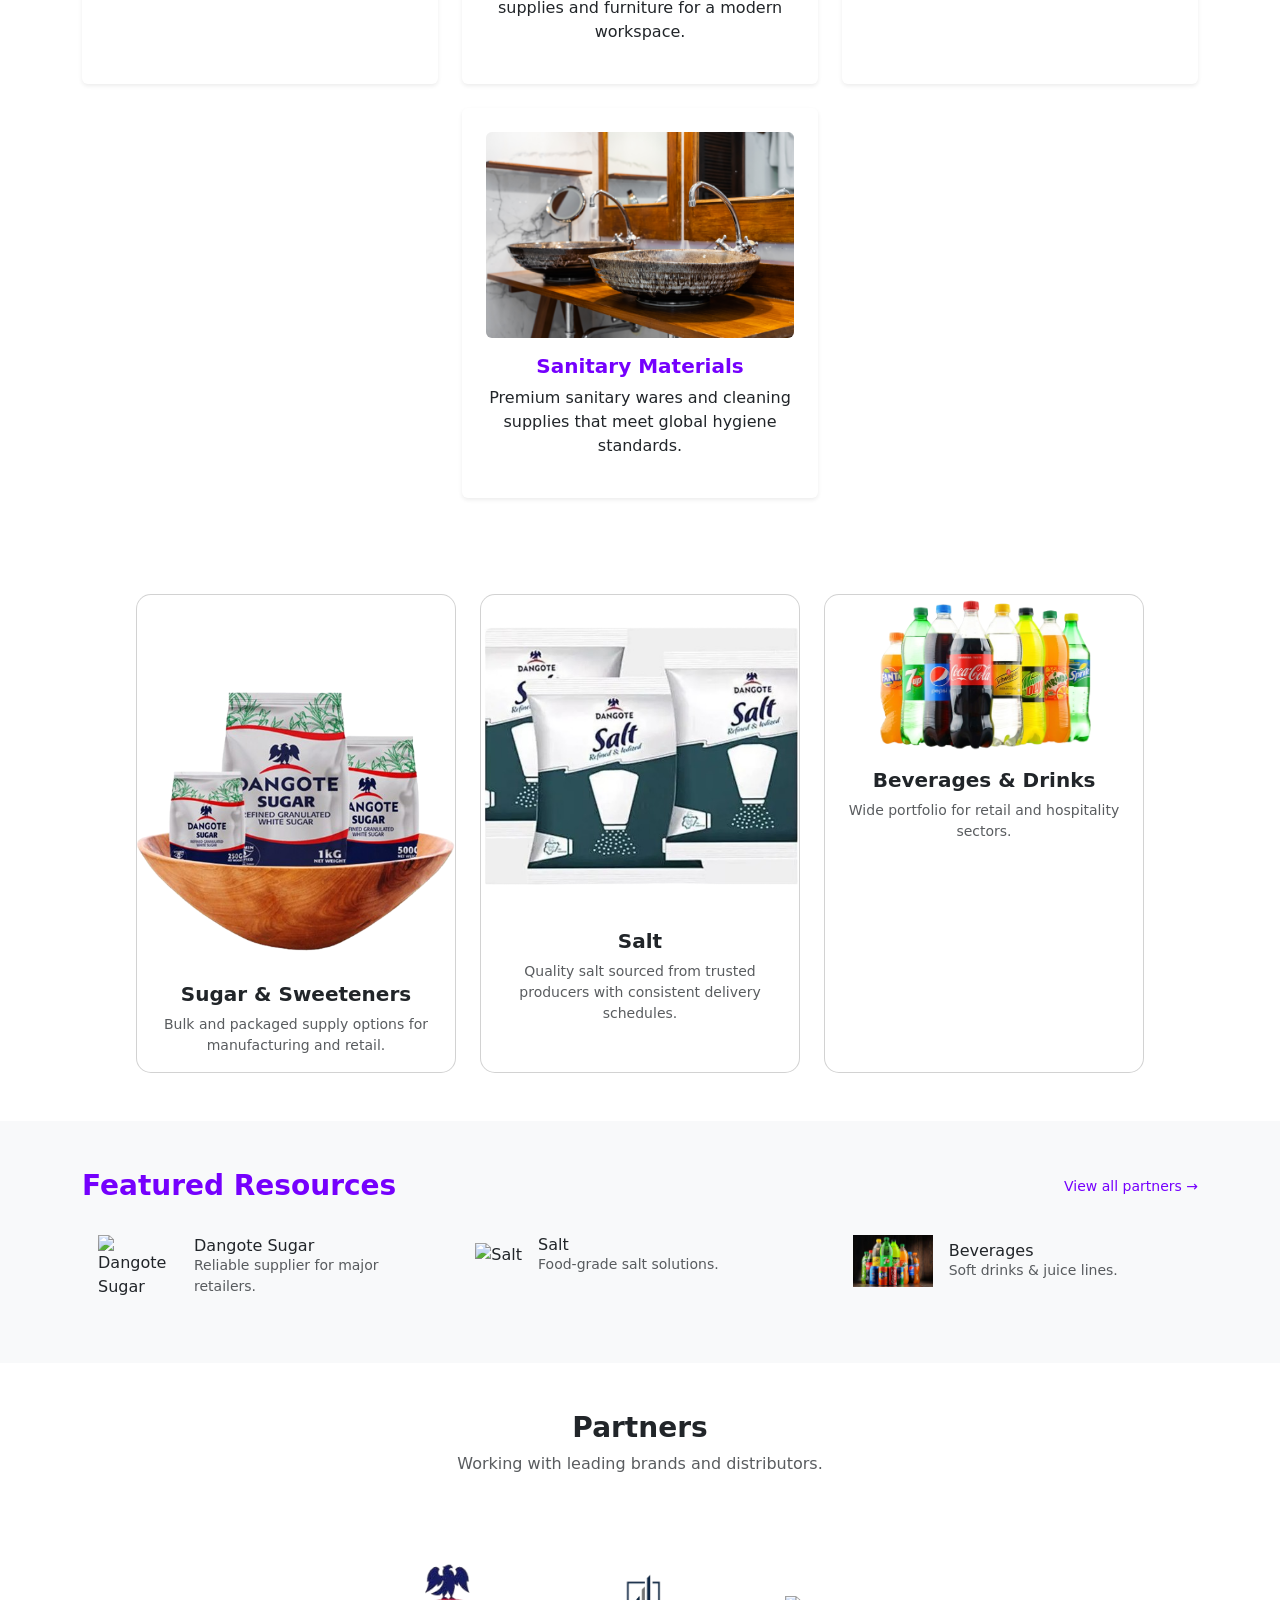
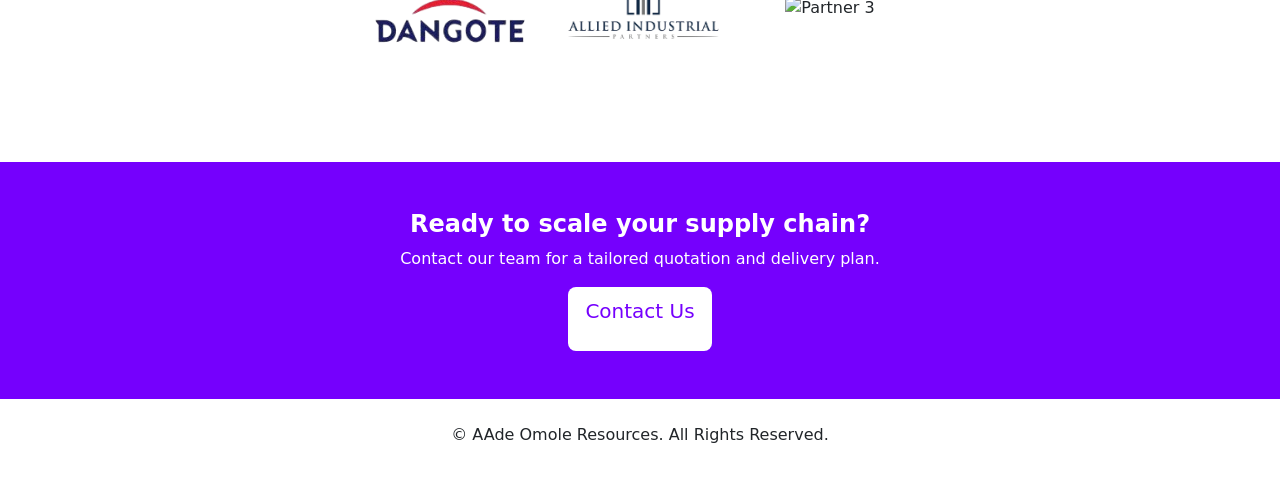
==== commit b4696b87: "Add files via upload" ====
--- a/index.html
+++ b/index.html
@@ -64,7 +64,7 @@
       <!-- Specialty Item -->
       <div class="col-lg-4 col-md-6 col-12">
         <div class="specialty-card p-4 shadow-sm rounded h-100">
-          <img src="./icons/close-up-man-repairing-computer-chips.jpg" alt="Electronic Apparatus" class="img-fluid rounded specialty-img">
+          <img src="./close-up-man-repairing-computer-chips.jpg" alt="Electronic Apparatus" class="img-fluid rounded specialty-img">
           <h5 class="fw-bold mt-3" style="color:#7500fd !important;">Electronic Apparatus</h5>
           <p>Supply of reliable and efficient electronic components for commercial and industrial use.</p>
         </div>
@@ -72,7 +72,7 @@
 
       <div class="col-lg-4 col-md-6 col-12">
         <div class="specialty-card p-4 shadow-sm rounded h-100">
-          <img src="./icons/working-process-steel-factory (2).jpg" alt="Industrial Materials" class="img-fluid rounded specialty-img">
+          <img src="./working-process-steel-factory (2).jpg" alt="Industrial Materials" class="img-fluid rounded specialty-img">
           <h5 class="fw-bold mt-3" style="color:#7500fd !important;">Industrial Materials</h5>
           <p>We provide top-grade materials that support heavy-duty operations and industrial projects.</p>
         </div>
@@ -80,7 +80,7 @@
 
       <div class="col-lg-4 col-md-6 col-12">
         <div class="specialty-card p-4 shadow-sm rounded h-100">
-          <img src="./icons/composition-different-architectural-objects.jpg" alt="Safety Equipments" class="img-fluid rounded specialty-img">
+          <img src="./composition-different-architectural-objects.jpg" alt="Safety Equipments" class="img-fluid rounded specialty-img">
           <h5 class="fw-bold mt-3" style="color:#7500fd !important;">Safety Equipment</h5>
           <p>Our safety equipment ensures maximum protection for personnel and worksites.</p>
         </div>
@@ -88,7 +88,7 @@
 
       <div class="col-lg-4 col-md-6 col-12">
         <div class="specialty-card p-4 shadow-sm rounded h-100">
-          <img src="./icons/sanitary-equipment.jpg" alt="Plumbing Materials" class="img-fluid rounded specialty-img">
+          <img src="./sanitary-equipment.jpg" alt="Plumbing Materials" class="img-fluid rounded specialty-img">
           <h5 class="fw-bold mt-3" style="color:#7500fd !important;">Plumbing Materials</h5>
           <p>Durable plumbing products designed for efficiency and long-lasting performance.</p>
         </div>
@@ -96,7 +96,7 @@
 
       <div class="col-lg-4 col-md-6 col-12">
         <div class="specialty-card p-4 shadow-sm rounded h-100">
-          <img src="./icons/front-view-office-desk-with-computer-chair.jpg" alt="Office Equipment" class="img-fluid rounded specialty-img">
+          <img src="./front-view-office-desk-with-computer-chair.jpg" alt="Office Equipment" class="img-fluid rounded specialty-img">
           <h5 class="fw-bold mt-3" style="color:#7500fd !important;">Office Equipment & Furniture</h5>
           <p>Ergonomic and functional office supplies and furniture for a modern workspace.</p>
         </div>
@@ -104,7 +104,7 @@
 
       <div class="col-lg-4 col-md-6 col-12">
         <div class="specialty-card p-4 shadow-sm rounded h-100">
-          <img src="./icons/modern-styled-entryway.jpg" alt="Interior & Decoration Materials" class="img-fluid rounded specialty-img">
+          <img src="./modern-styled-entryway.jpg" alt="Interior & Decoration Materials" class="img-fluid rounded specialty-img">
           <h5 class="fw-bold mt-3" style="color:#7500fd !important;">Interior & Decoration Materials</h5>
           <p>Stylish and durable décor materials to enhance any space beautifully.</p>
         </div>
@@ -112,7 +112,7 @@
 
       <div class="col-lg-4 col-md-6 col-12">
         <div class="specialty-card p-4 shadow-sm rounded h-100">
-          <img src="./icons/beautiful-decoration-interior-sink-water-faucet-bathroom.jpg" alt="Sanitary Materials" class="img-fluid rounded specialty-img">
+          <img src="./beautiful-decoration-interior-sink-water-faucet-bathroom.jpg" alt="Sanitary Materials" class="img-fluid rounded specialty-img">
           <h5 class="fw-bold mt-3" style="color:#7500fd !important;">Sanitary Materials</h5>
           <p>Premium sanitary wares and cleaning supplies that meet global hygiene standards.</p>
         </div>
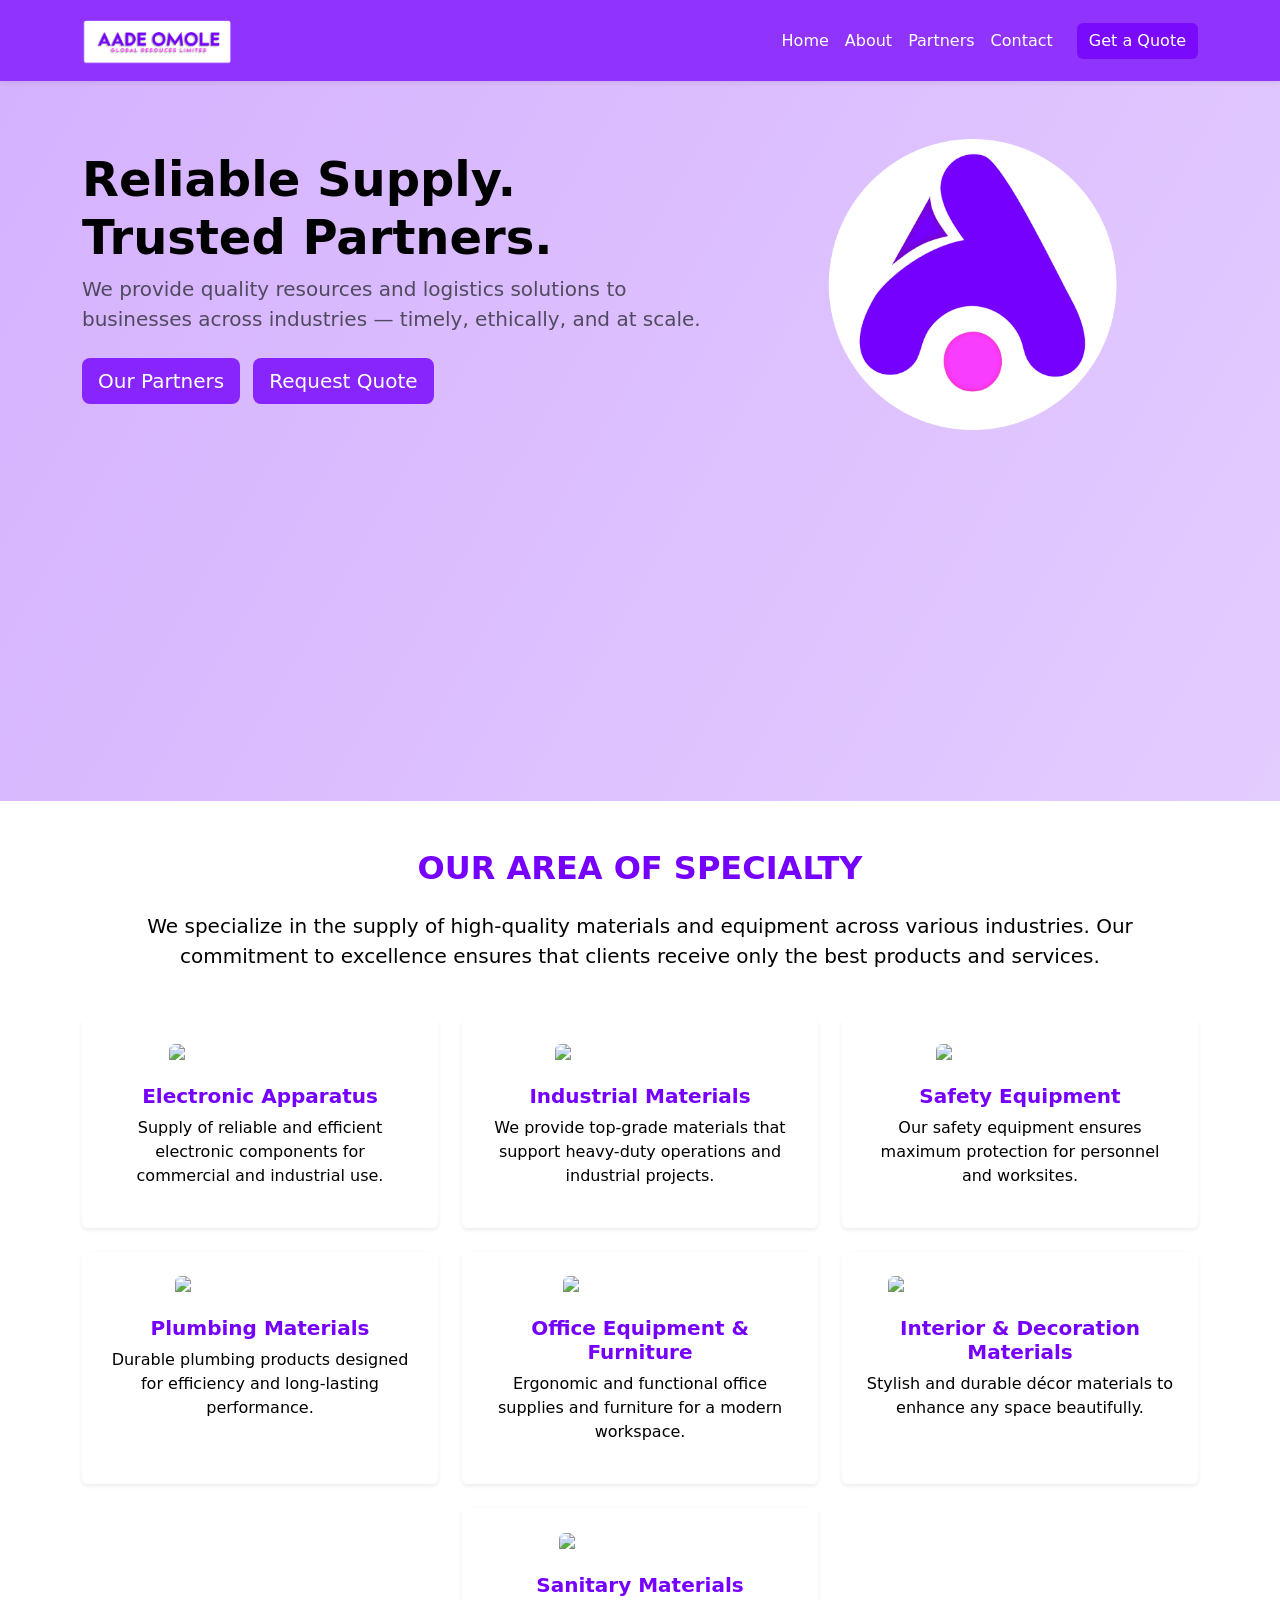
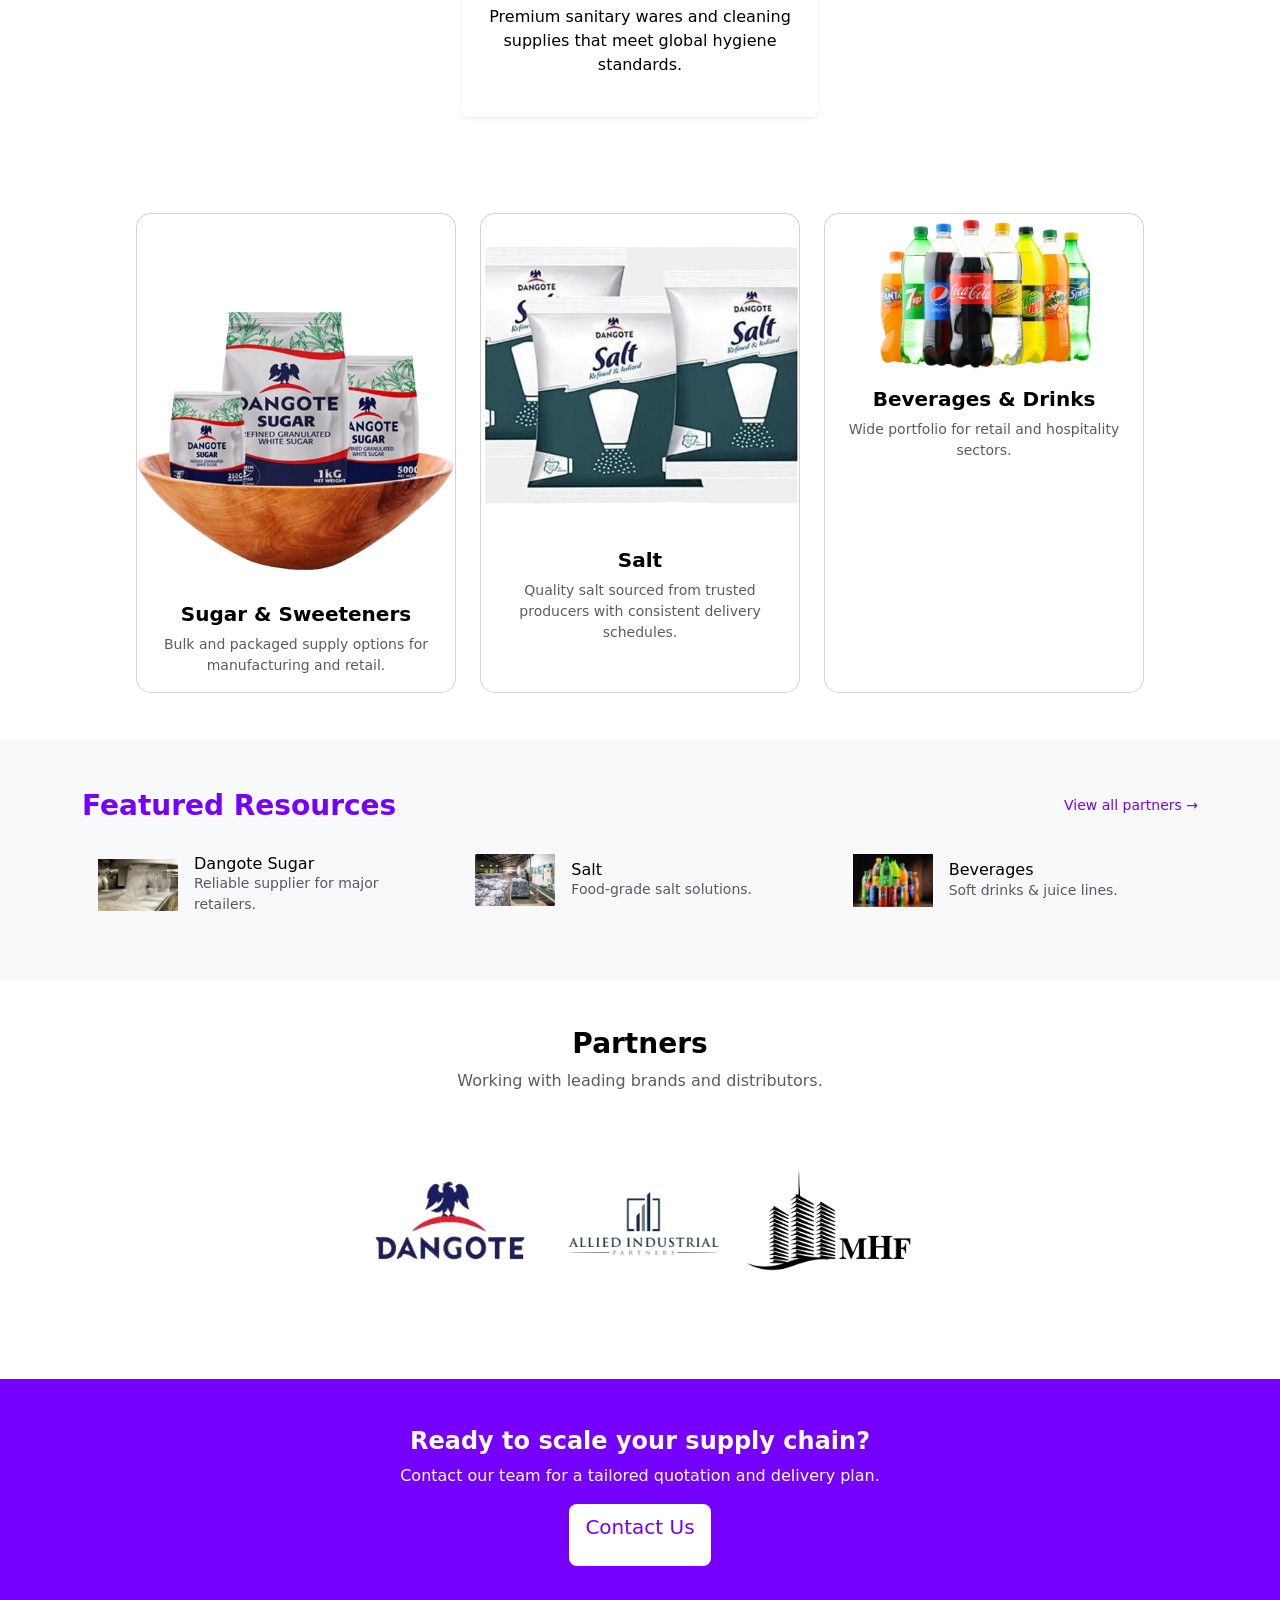
==== commit e2f70eda: "second commit" ====
--- a/index.html
+++ b/index.html
@@ -1,200 +1,200 @@
-
-<!doctype html>
-<html lang="en">
-<head>
-  <meta charset="utf-8" />
-  <meta name="viewport" content="width=device-width, initial-scale=1" />
-  <title>AAde Omole Resources — Home</title>
-  <meta name="description" content="Ade Omole Resources — suppliers & partners" />
-
-  <!-- Bootstrap -->
-  <link href="https://cdn.jsdelivr.net/npm/bootstrap@5.3.2/dist/css/bootstrap.min.css" rel="stylesheet">
-  <link href="https://cdn.jsdelivr.net/npm/bootstrap-icons@1.11.1/font/bootstrap-icons.css" rel="stylesheet">
-<link href="https://cdn.jsdelivr.net/npm/bootstrap-icons@1.11.3/font/bootstrap-icons.css" rel="stylesheet">
-
-  <!-- Custom Styles -->
-  <link rel="stylesheet" href="css/style.css">
-</head>
-<body>
-
-  <!-- NAVBAR -->
-  <nav class="navbar navbar-expand-lg navbar-light bg-white shadow-sm sticky-top">
-    <div class="container">
-      <a class="navbar-brand d-flex align-items-center" href="index.html">
-        <img src="./center1.png" alt="Logo" width="150" class="me-2">
-      </a>
-
-      <button class="navbar-toggler" type="button" data-bs-toggle="collapse" data-bs-target="#navMenu">
-        <span class="navbar-toggler-icon"></span>
-      </button>
-
-      <div id="navMenu" class="collapse navbar-collapse">
-        <ul class="navbar-nav ms-auto align-items-lg-center">
-          <li class="nav-item"><a class="nav-link active" href="index.html">Home</a></li>
-          <li class="nav-item"><a class="nav-link" href="about.html">About</a></li>
-          <li class="nav-item"><a class="nav-link" href="partners.html">Partners</a></li>
-          <li class="nav-item"><a class="nav-link" href="contact.html">Contact</a></li>
-        </ul>
-        <a href="contact.html" class="btn btn-dark ms-3 text-white">Get a Quote</a>
-      </div>
-    </div>
-  </nav>
-
-  <!-- HERO SECTION -->
-  <header class="hero-section position-relative">
-    <canvas id="heroWaves"></canvas>
-
-   <div class="hero-bg" style="background-image:url('images/hero.jpg');"></div> <div class="container hero-content py-5"> <div class="row align-items-center flex-column-reverse flex-lg-row text-center text-lg-start"> 
-    <!-- Text Section --> 
-     <div class="col-lg-7 mt-4 mt-lg-0"> <h1 class="display-5 fw-bold reveal-up">Reliable Supply. Trusted Partners.</h1> <p class="lead text-muted reveal-up delay-1"> We provide quality resources and logistics solutions to businesses across industries — timely, ethically, and at scale. </p> <div class="mt-4 reveal-up delay-2"> <a href="partners.html" class="btn btn-outline-dark btn-lg me-2 mb-2">Our Partners</a> <a href="contact.html" class="btn btn-dark btn-lg mb-2">Request Quote</a> </div> </div> 
-     
-     <!-- Image Section --> <div class="col-lg-5 text-center mb-4 mb-lg-0"> <img src="./centerii-removebg-preview.png" alt="Showcase" class="img-fluid float-anim reveal-right" style="max-width:380px;"> </div> </div> </div>
-  </header>
-
- <!-- OUR AREA OF SPECIALTY SECTION -->
-<section class="specialty-section py-5" id="specialty">
-  <div class="container text-center">
-    <h2 class="fw-bold mb-4 text-uppercase" style="color:#7500fd !important;">Our Area of Specialty</h2>
-    <p class="lead mb-5">
-      We specialize in the supply of high-quality materials and equipment across various industries.
-      Our commitment to excellence ensures that clients receive only the best products and services.
-    </p>
-
-    <div class="row g-4 justify-content-center">
-      <!-- Specialty Item -->
-      <div class="col-lg-4 col-md-6 col-12">
-        <div class="specialty-card p-4 shadow-sm rounded h-100">
-          <img src="./close-up-man-repairing-computer-chips.jpg" alt="Electronic Apparatus" class="img-fluid rounded specialty-img">
-          <h5 class="fw-bold mt-3" style="color:#7500fd !important;">Electronic Apparatus</h5>
-          <p>Supply of reliable and efficient electronic components for commercial and industrial use.</p>
-        </div>
-      </div>
-
-      <div class="col-lg-4 col-md-6 col-12">
-        <div class="specialty-card p-4 shadow-sm rounded h-100">
-          <img src="./working-process-steel-factory (2).jpg" alt="Industrial Materials" class="img-fluid rounded specialty-img">
-          <h5 class="fw-bold mt-3" style="color:#7500fd !important;">Industrial Materials</h5>
-          <p>We provide top-grade materials that support heavy-duty operations and industrial projects.</p>
-        </div>
-      </div>
-
-      <div class="col-lg-4 col-md-6 col-12">
-        <div class="specialty-card p-4 shadow-sm rounded h-100">
-          <img src="./composition-different-architectural-objects.jpg" alt="Safety Equipments" class="img-fluid rounded specialty-img">
-          <h5 class="fw-bold mt-3" style="color:#7500fd !important;">Safety Equipment</h5>
-          <p>Our safety equipment ensures maximum protection for personnel and worksites.</p>
-        </div>
-      </div>
-
-      <div class="col-lg-4 col-md-6 col-12">
-        <div class="specialty-card p-4 shadow-sm rounded h-100">
-          <img src="./sanitary-equipment.jpg" alt="Plumbing Materials" class="img-fluid rounded specialty-img">
-          <h5 class="fw-bold mt-3" style="color:#7500fd !important;">Plumbing Materials</h5>
-          <p>Durable plumbing products designed for efficiency and long-lasting performance.</p>
-        </div>
-      </div>
-
-      <div class="col-lg-4 col-md-6 col-12">
-        <div class="specialty-card p-4 shadow-sm rounded h-100">
-          <img src="./front-view-office-desk-with-computer-chair.jpg" alt="Office Equipment" class="img-fluid rounded specialty-img">
-          <h5 class="fw-bold mt-3" style="color:#7500fd !important;">Office Equipment & Furniture</h5>
-          <p>Ergonomic and functional office supplies and furniture for a modern workspace.</p>
-        </div>
-      </div>
-
-      <div class="col-lg-4 col-md-6 col-12">
-        <div class="specialty-card p-4 shadow-sm rounded h-100">
-          <img src="./modern-styled-entryway.jpg" alt="Interior & Decoration Materials" class="img-fluid rounded specialty-img">
-          <h5 class="fw-bold mt-3" style="color:#7500fd !important;">Interior & Decoration Materials</h5>
-          <p>Stylish and durable décor materials to enhance any space beautifully.</p>
-        </div>
-      </div>
-
-      <div class="col-lg-4 col-md-6 col-12">
-        <div class="specialty-card p-4 shadow-sm rounded h-100">
-          <img src="./beautiful-decoration-interior-sink-water-faucet-bathroom.jpg" alt="Sanitary Materials" class="img-fluid rounded specialty-img">
-          <h5 class="fw-bold mt-3" style="color:#7500fd !important;">Sanitary Materials</h5>
-          <p>Premium sanitary wares and cleaning supplies that meet global hygiene standards.</p>
-        </div>
-      </div>
-    </div>
-
-    
-</section>
-
-
-
-
-    
-<!-- Our Area of Specialty Section 2 -->
-<section class="py-5">
-  <div class="container">
-    <div class="d-flex flex-wrap justify-content-center gap-4">
-
-      <!-- Service card 1 -->
-      <div class="card service-card text-center flex-fill" style="max-width: 320px; border-radius: 15px;">
-        <img src="./basket_of_sugar-removebg-preview.png" class="card-img-top img-fluid" alt="Sugar & Sweeteners" style="object-fit: cover; border-top-left-radius: 15px; border-top-right-radius: 15px;">
-        <div class="card-body">
-          <h5 class="card-title fw-bold">Sugar & Sweeteners</h5>
-          <p class="card-text text-muted small">Bulk and packaged supply options for manufacturing and retail.</p>
-        </div>
-      </div>
-
-      <!-- Service card 2 -->
-      <div class="card service-card text-center flex-fill" style="max-width: 320px; border-radius: 15px;">
-        <img src="./dangote-salt-removebg-preview.png" class="card-img-top img-fluid" alt="Salt" style="object-fit: cover; border-top-left-radius: 15px; border-top-right-radius: 15px;">
-        <div class="card-body">
-          <h5 class="card-title fw-bold">Salt</h5>
-          <p class="card-text text-muted small">Quality salt sourced from trusted producers with consistent delivery schedules.</p>
-        </div>
-      </div>
-
-      <!-- Service card 3 -->
-      <div class="card service-card text-center flex-fill" style="max-width: 320px; border-radius: 15px;">
-        <img src="./Carbonated-Soft-Drinks--removebg-preview.png" class="card-img-top img-fluid" alt="Beverages & Drinks" style="object-fit: cover; border-top-left-radius: 15px; border-top-right-radius: 15px;">
-        <div class="card-body">
-          <h5 class="card-title fw-bold">Beverages & Drinks</h5>
-          <p class="card-text text-muted small">Wide portfolio for retail and hospitality sectors.</p>
-        </div>
-      </div>
-
-    </div>
-  </div>
-</section>
- </div> </div> </section>
-   
-  
-  <!-- FEATURED RESOURCES --> 
-   <section class="py-5 bg-light"> <div class="container"> <div class="d-flex justify-content-between align-items-center mb-3"> <h3 class="fw-bold mb-0" style="color:#7500fd !important;" >Featured Resources</h3> <a href="partners.html" class="small text-decoration-none" style="color:#7500fd !important;">View all partners →</a> </div> <div class="row g-3"> <div class="col-sm-6 col-md-4"> <div class="resource-card p-3 reveal-up"> <div class="d-flex align-items-center"> <img src="./sugar.jpeg" alt="Dangote Sugar" class="img-fluid me-3 resource-thumb" style="max-width: 80px; height: auto;"> <div> <h6 class="mb-0">Dangote Sugar</h6> <p class="small text-muted mb-0">Reliable supplier for major retailers.</p> </div> </div> </div> </div> <div class="col-sm-6 col-md-4"> <div class="resource-card p-3 reveal-up delay-1"> <div class="d-flex align-items-center"> <img src="./salt.png" alt="Salt" class="img-fluid me-3 resource-thumb" style="max-width: 80px; height: auto;"> <div> <h6 class="mb-0">Salt</h6> <p class="small text-muted mb-0">Food-grade salt solutions.</p> </div> </div> </div> </div> <div class="col-sm-6 col-md-4"> <div class="resource-card p-3 reveal-up delay-2"> <div class="d-flex align-items-center"> <img src="./drinks.jpeg" alt="Beverages" class="img-fluid me-3 resource-thumb" style="max-width: 80px; height: auto;"> <div> <h6 class="mb-0">Beverages</h6> <p class="small text-muted mb-0">Soft drinks & juice lines.</p> </div> </div> </div> </div> </div> </div> </section> 
-   
-   <!-- PARTNERS CAROUSEL --> 
-    <section class="py-5"> <div class="container"> <div class="text-center mb-4"> <h3 class="fw-bold">Partners</h3> <p class="text-muted">Working with leading brands and distributors.</p> </div> <div id="partnersCarousel" class="carousel slide reveal-up" data-bs-ride="carousel"> <div class="carousel-inner text-center py-4"> <div class="carousel-item active"> <div class="row justify-content-center align-items-center g-4"> <div class="col-6 col-md-4 col-lg-2"> <img src="./dangote.png" class="img-fluid partner-logo" alt="Partner 1"> </div> <div class="col-6 col-md-4 col-lg-2"> <img src="./Allied.png" class="img-fluid partner-logo" alt="Partner 2"> </div> <div class="col-6 col-md-4 col-lg-2"> <img src="./mhf.png" class="img-fluid partner-logo" alt="Partner 3"> </div> </div> </div> <div class="carousel-item"> <div class="row justify-content-center align-items-center g-4"> <div class="col-6 col-md-4 col-lg-2"> <img src="./ultimum.png" class="img-fluid partner-logo" alt="Partner 4"> </div> <div class="col-6 col-md-4 col-lg-2"> <img src="./logo-flex-film.png" class="img-fluid partner-logo" alt="Partner 5"> </div> </div> </div> </div> </div> </div> </section> 
-    
-    <!-- CTA --> 
-     <section class="py-5 cta-section text-white text-center" style="background: linear-gradient(90deg, rgba(117, 0, 253)
-
- 0%, rgba(117, 0, 253)
-
- 100%);"> <div class="container" > <h4 class="fw-bold reveal-up">Ready to scale your supply chain?</h4> <p class="mb-3 reveal-up delay-1">Contact our team for a tailored quotation and delivery plan.</p> <a href="contact.html" 
-   class="btn btn-lg reveal-up delay-2" 
-   style="background-color: #ffffff  !important;"><P style="color:#7500fd !important;">
-   Contact Us</P>
-</a>
- </div> </section>
-
-  <!-- FOOTER -->
-  <footer class="text-center py-4">
-    <div class="container">
-      <p>&copy; <span id="year"></span> AAde Omole Resources. All Rights Reserved.</p>
-      
-    </div>
-  </footer>
-
-  <!-- Bootstrap + Scripts -->
-  <script src="https://cdn.jsdelivr.net/npm/bootstrap@5.3.2/dist/js/bootstrap.bundle.min.js"></script>
-  <script src="js/main.js"></script>
-</body>
-</html>
-
-
-
+
+<!doctype html>
+<html lang="en">
+<head>
+  <meta charset="utf-8" />
+  <meta name="viewport" content="width=device-width, initial-scale=1" />
+  <title>AAde Omole Resources — Home</title>
+  <meta name="description" content="Ade Omole Resources — suppliers & partners" />
+
+  <!-- Bootstrap -->
+  <link href="https://cdn.jsdelivr.net/npm/bootstrap@5.3.2/dist/css/bootstrap.min.css" rel="stylesheet">
+  <link href="https://cdn.jsdelivr.net/npm/bootstrap-icons@1.11.1/font/bootstrap-icons.css" rel="stylesheet">
+<link href="https://cdn.jsdelivr.net/npm/bootstrap-icons@1.11.3/font/bootstrap-icons.css" rel="stylesheet">
+
+  <!-- Custom Styles -->
+  <link rel="stylesheet" href="css/style.css">
+</head>
+<body>
+
+  <!-- NAVBAR -->
+  <nav class="navbar navbar-expand-lg navbar-light bg-white shadow-sm sticky-top">
+    <div class="container">
+      <a class="navbar-brand d-flex align-items-center" href="index.html">
+        <img src="./center1.png" alt="Logo" width="150" class="me-2">
+      </a>
+
+      <button class="navbar-toggler" type="button" data-bs-toggle="collapse" data-bs-target="#navMenu">
+        <span class="navbar-toggler-icon"></span>
+      </button>
+
+      <div id="navMenu" class="collapse navbar-collapse">
+        <ul class="navbar-nav ms-auto align-items-lg-center">
+          <li class="nav-item"><a class="nav-link active" href="index.html">Home</a></li>
+          <li class="nav-item"><a class="nav-link" href="about.html">About</a></li>
+          <li class="nav-item"><a class="nav-link" href="partners.html">Partners</a></li>
+          <li class="nav-item"><a class="nav-link" href="contact.html">Contact</a></li>
+        </ul>
+        <a href="contact.html" class="btn btn-dark ms-3 text-white">Get a Quote</a>
+      </div>
+    </div>
+  </nav>
+
+  <!-- HERO SECTION -->
+  <header class="hero-section position-relative">
+    <canvas id="heroWaves"></canvas>
+
+   <div class="hero-bg" style="background-image:url('images/hero.jpg');"></div> <div class="container hero-content py-5"> <div class="row align-items-center flex-column-reverse flex-lg-row text-center text-lg-start"> 
+    <!-- Text Section --> 
+     <div class="col-lg-7 mt-4 mt-lg-0"> <h1 class="display-5 fw-bold reveal-up">Reliable Supply. Trusted Partners.</h1> <p class="lead text-muted reveal-up delay-1"> We provide quality resources and logistics solutions to businesses across industries — timely, ethically, and at scale. </p> <div class="mt-4 reveal-up delay-2"> <a href="partners.html" class="btn btn-outline-dark btn-lg me-2 mb-2">Our Partners</a> <a href="contact.html" class="btn btn-dark btn-lg mb-2">Request Quote</a> </div> </div> 
+     
+     <!-- Image Section --> <div class="col-lg-5 text-center mb-4 mb-lg-0"> <img src="./centerii-removebg-preview.png" alt="Showcase" class="img-fluid float-anim reveal-right" style="max-width:380px;"> </div> </div> </div>
+  </header>
+
+ <!-- OUR AREA OF SPECIALTY SECTION -->
+<section class="specialty-section py-5" id="specialty">
+  <div class="container text-center">
+    <h2 class="fw-bold mb-4 text-uppercase" style="color:#7500fd !important;">Our Area of Specialty</h2>
+    <p class="lead mb-5">
+      We specialize in the supply of high-quality materials and equipment across various industries.
+      Our commitment to excellence ensures that clients receive only the best products and services.
+    </p>
+
+    <div class="row g-4 justify-content-center">
+      <!-- Specialty Item -->
+      <div class="col-lg-4 col-md-6 col-12">
+        <div class="specialty-card p-4 shadow-sm rounded h-100">
+          <img src="./icons/close-up-man-repairing-computer-chips.jpg" alt="Electronic Apparatus" class="img-fluid rounded specialty-img">
+          <h5 class="fw-bold mt-3" style="color:#7500fd !important;">Electronic Apparatus</h5>
+          <p>Supply of reliable and efficient electronic components for commercial and industrial use.</p>
+        </div>
+      </div>
+
+      <div class="col-lg-4 col-md-6 col-12">
+        <div class="specialty-card p-4 shadow-sm rounded h-100">
+          <img src="./icons/working-process-steel-factory (2).jpg" alt="Industrial Materials" class="img-fluid rounded specialty-img">
+          <h5 class="fw-bold mt-3" style="color:#7500fd !important;">Industrial Materials</h5>
+          <p>We provide top-grade materials that support heavy-duty operations and industrial projects.</p>
+        </div>
+      </div>
+
+      <div class="col-lg-4 col-md-6 col-12">
+        <div class="specialty-card p-4 shadow-sm rounded h-100">
+          <img src="./icons/composition-different-architectural-objects.jpg" alt="Safety Equipments" class="img-fluid rounded specialty-img">
+          <h5 class="fw-bold mt-3" style="color:#7500fd !important;">Safety Equipment</h5>
+          <p>Our safety equipment ensures maximum protection for personnel and worksites.</p>
+        </div>
+      </div>
+
+      <div class="col-lg-4 col-md-6 col-12">
+        <div class="specialty-card p-4 shadow-sm rounded h-100">
+          <img src="./icons/sanitary-equipment.jpg" alt="Plumbing Materials" class="img-fluid rounded specialty-img">
+          <h5 class="fw-bold mt-3" style="color:#7500fd !important;">Plumbing Materials</h5>
+          <p>Durable plumbing products designed for efficiency and long-lasting performance.</p>
+        </div>
+      </div>
+
+      <div class="col-lg-4 col-md-6 col-12">
+        <div class="specialty-card p-4 shadow-sm rounded h-100">
+          <img src="./icons/front-view-office-desk-with-computer-chair.jpg" alt="Office Equipment" class="img-fluid rounded specialty-img">
+          <h5 class="fw-bold mt-3" style="color:#7500fd !important;">Office Equipment & Furniture</h5>
+          <p>Ergonomic and functional office supplies and furniture for a modern workspace.</p>
+        </div>
+      </div>
+
+      <div class="col-lg-4 col-md-6 col-12">
+        <div class="specialty-card p-4 shadow-sm rounded h-100">
+          <img src="./icons/modern-styled-entryway.jpg" alt="Interior & Decoration Materials" class="img-fluid rounded specialty-img">
+          <h5 class="fw-bold mt-3" style="color:#7500fd !important;">Interior & Decoration Materials</h5>
+          <p>Stylish and durable décor materials to enhance any space beautifully.</p>
+        </div>
+      </div>
+
+      <div class="col-lg-4 col-md-6 col-12">
+        <div class="specialty-card p-4 shadow-sm rounded h-100">
+          <img src="./icons/beautiful-decoration-interior-sink-water-faucet-bathroom.jpg" alt="Sanitary Materials" class="img-fluid rounded specialty-img">
+          <h5 class="fw-bold mt-3" style="color:#7500fd !important;">Sanitary Materials</h5>
+          <p>Premium sanitary wares and cleaning supplies that meet global hygiene standards.</p>
+        </div>
+      </div>
+    </div>
+
+    
+</section>
+
+
+
+
+    
+<!-- Our Area of Specialty Section 2 -->
+<section class="py-5">
+  <div class="container">
+    <div class="d-flex flex-wrap justify-content-center gap-4">
+
+      <!-- Service card 1 -->
+      <div class="card service-card text-center flex-fill" style="max-width: 320px; border-radius: 15px;">
+        <img src="./basket_of_sugar-removebg-preview.png" class="card-img-top img-fluid" alt="Sugar & Sweeteners" style="object-fit: cover; border-top-left-radius: 15px; border-top-right-radius: 15px;">
+        <div class="card-body">
+          <h5 class="card-title fw-bold">Sugar & Sweeteners</h5>
+          <p class="card-text text-muted small">Bulk and packaged supply options for manufacturing and retail.</p>
+        </div>
+      </div>
+
+      <!-- Service card 2 -->
+      <div class="card service-card text-center flex-fill" style="max-width: 320px; border-radius: 15px;">
+        <img src="./dangote-salt-removebg-preview.png" class="card-img-top img-fluid" alt="Salt" style="object-fit: cover; border-top-left-radius: 15px; border-top-right-radius: 15px;">
+        <div class="card-body">
+          <h5 class="card-title fw-bold">Salt</h5>
+          <p class="card-text text-muted small">Quality salt sourced from trusted producers with consistent delivery schedules.</p>
+        </div>
+      </div>
+
+      <!-- Service card 3 -->
+      <div class="card service-card text-center flex-fill" style="max-width: 320px; border-radius: 15px;">
+        <img src="./Carbonated-Soft-Drinks--removebg-preview.png" class="card-img-top img-fluid" alt="Beverages & Drinks" style="object-fit: cover; border-top-left-radius: 15px; border-top-right-radius: 15px;">
+        <div class="card-body">
+          <h5 class="card-title fw-bold">Beverages & Drinks</h5>
+          <p class="card-text text-muted small">Wide portfolio for retail and hospitality sectors.</p>
+        </div>
+      </div>
+
+    </div>
+  </div>
+</section>
+ </div> </div> </section>
+   
+  
+  <!-- FEATURED RESOURCES --> 
+   <section class="py-5 bg-light"> <div class="container"> <div class="d-flex justify-content-between align-items-center mb-3"> <h3 class="fw-bold mb-0" style="color:#7500fd !important;" >Featured Resources</h3> <a href="partners.html" class="small text-decoration-none" style="color:#7500fd !important;">View all partners →</a> </div> <div class="row g-3"> <div class="col-sm-6 col-md-4"> <div class="resource-card p-3 reveal-up"> <div class="d-flex align-items-center"> <img src="./sugar.jpeg" alt="Dangote Sugar" class="img-fluid me-3 resource-thumb" style="max-width: 80px; height: auto;"> <div> <h6 class="mb-0">Dangote Sugar</h6> <p class="small text-muted mb-0">Reliable supplier for major retailers.</p> </div> </div> </div> </div> <div class="col-sm-6 col-md-4"> <div class="resource-card p-3 reveal-up delay-1"> <div class="d-flex align-items-center"> <img src="./salt.png" alt="Salt" class="img-fluid me-3 resource-thumb" style="max-width: 80px; height: auto;"> <div> <h6 class="mb-0">Salt</h6> <p class="small text-muted mb-0">Food-grade salt solutions.</p> </div> </div> </div> </div> <div class="col-sm-6 col-md-4"> <div class="resource-card p-3 reveal-up delay-2"> <div class="d-flex align-items-center"> <img src="./drinks.jpeg" alt="Beverages" class="img-fluid me-3 resource-thumb" style="max-width: 80px; height: auto;"> <div> <h6 class="mb-0">Beverages</h6> <p class="small text-muted mb-0">Soft drinks & juice lines.</p> </div> </div> </div> </div> </div> </div> </section> 
+   
+   <!-- PARTNERS CAROUSEL --> 
+    <section class="py-5"> <div class="container"> <div class="text-center mb-4"> <h3 class="fw-bold">Partners</h3> <p class="text-muted">Working with leading brands and distributors.</p> </div> <div id="partnersCarousel" class="carousel slide reveal-up" data-bs-ride="carousel"> <div class="carousel-inner text-center py-4"> <div class="carousel-item active"> <div class="row justify-content-center align-items-center g-4"> <div class="col-6 col-md-4 col-lg-2"> <img src="./dangote.png" class="img-fluid partner-logo" alt="Partner 1"> </div> <div class="col-6 col-md-4 col-lg-2"> <img src="./Allied.png" class="img-fluid partner-logo" alt="Partner 2"> </div> <div class="col-6 col-md-4 col-lg-2"> <img src="./mhf.png" class="img-fluid partner-logo" alt="Partner 3"> </div> </div> </div> <div class="carousel-item"> <div class="row justify-content-center align-items-center g-4"> <div class="col-6 col-md-4 col-lg-2"> <img src="./ultimum.png" class="img-fluid partner-logo" alt="Partner 4"> </div> <div class="col-6 col-md-4 col-lg-2"> <img src="./logo-flex-film.png" class="img-fluid partner-logo" alt="Partner 5"> </div> </div> </div> </div> </div> </div> </section> 
+    
+    <!-- CTA --> 
+     <section class="py-5 cta-section text-white text-center" style="background: linear-gradient(90deg, rgba(117, 0, 253)
+
+ 0%, rgba(117, 0, 253)
+
+ 100%);"> <div class="container" > <h4 class="fw-bold reveal-up">Ready to scale your supply chain?</h4> <p class="mb-3 reveal-up delay-1">Contact our team for a tailored quotation and delivery plan.</p> <a href="contact.html" 
+   class="btn btn-lg reveal-up delay-2" 
+   style="background-color: #ffffff  !important;"><P style="color:#7500fd !important;">
+   Contact Us</P>
+</a>
+ </div> </section>
+
+  <!-- FOOTER -->
+  <footer class="text-center py-4">
+    <div class="container">
+      <p>&copy; <span id="year"></span> AAde Omole Resources. All Rights Reserved.</p>
+      
+    </div>
+  </footer>
+
+  <!-- Bootstrap + Scripts -->
+  <script src="https://cdn.jsdelivr.net/npm/bootstrap@5.3.2/dist/js/bootstrap.bundle.min.js"></script>
+  <script src="js/main.js"></script>
+</body>
+</html>
+
+
+
--- a/css/style.css
+++ b/css/style.css
@@ -0,0 +1,155 @@
+
+:root {
+  --brand-purple: #7500fd;
+  --muted: #6c757d;
+}
+
+body {
+  font-family: Inter, system-ui, -apple-system, 'Segoe UI', Roboto, 'Helvetica Neue', Arial;
+  background-color: rgba(117, 0, 253, 0.4);
+  color: #ffffff;
+}
+
+/* HERO SECTION */
+.hero-section {
+  position: relative;
+  min-height: 80vh;
+  display: flex;
+  align-items: top;
+  justify-content: top;
+  overflow: hidden;
+  color: #7500fd;
+  background: linear-gradient(120deg, rgba(117,0,253,0.3), rgba(117,0,253,0.2));
+}
+
+.hero-section canvas {
+  position: absolute;
+  inset: 0;
+  width: 90%;
+  height: 20%;
+  bottom: 0;
+  z-index: 0;
+  opacity: 0.4;
+}
+
+.hero-content {
+  position: relative;
+  z-index: 2;
+  animation: fadeIn 2s ease-in-out;
+}
+
+@keyframes fadeIn {
+  from { opacity: 0; transform: translateY(20px); }
+  to { opacity: 1; transform: translateY(0); }
+}
+
+/* Buttons */
+.btn-dark {
+  background-color: #000;
+  color: #fff;
+  border: none;
+}
+.btn-dark:hover {
+  background-color: #222;
+  color: #fff;
+}
+
+/* Footer */
+footer {
+  background-color: var(--brand-purple);
+  color: #fff;
+}
+
+/* Social icons */
+.social-links a {
+  font-size: 1.4rem;
+  color: #fff;
+  transition: opacity .3s;
+}
+.social-links a:hover {
+  opacity: 0.7;
+}
+
+
+
+/* === Full-Site White Text + Opacity Rules === */
+* {
+  color: #ffffff !important;
+}
+
+nav.navbar, nav.navbar.bg-white, .navbar {
+  background-color: rgba(117, 0, 253, 0.8) !important;
+  color: #ffffff !important;
+}
+
+footer, footer.bg-white, .site-footer, .page-footer {
+  background-color: rgba(117, 0, 253, 0.8) !important;
+  color: #ffffff !important;
+}
+
+/* Links */
+a, a:visited, a:hover, a:active {
+  color: #ffffff !important;
+}
+
+/* Buttons */
+.btn, .btn-dark, .btn-primary {
+  background-color: rgba(117, 0, 253, 0.8) !important;
+  color: #ffffff !important;
+  border: none !important;
+}
+
+
+
+/* === White Background + Visible Text Fix === */
+
+/* Set entire page background to white */
+body {
+  background-color: #ffffff !important;
+}
+
+/* Preserve colored sections like navbar, hero, and footer */
+nav.navbar, .navbar, footer, .hero {
+  background-color: inherit !important;
+}
+
+/* Change only white text on light areas to black for visibility */
+section, .card, .resource-card, .container, .bg-light {
+  color: #000000 !important;
+}
+
+/* Keep white text where it's meant to be (on colored backgrounds) */
+.hero *, nav.navbar *, footer * {
+  color: #ffffff !important;
+}
+
+
+/* === Fix invisible white text across About, Contact, and Partners pages === */
+
+/* General text visibility correction */
+body, section, main, .container, .card, .row, .col, p, h1, h2, h3, h4, h5, h6, label, input, textarea {
+  color: #000 !important;
+}
+
+/* Keep visible white text on colored areas like navbar, hero, and footer */
+.hero *, nav.navbar *, footer *, .cta-section * {
+  color: #ffffff !important;
+}
+
+/* Specific fix for Contact Page "Get in Touch" and related content */
+main.py-5, main.py-5 * {
+  color: #000 !important;
+}
+main.py-5 .btn.btn-primary {
+  color: #fff !important;
+}
+
+/* Partners page adjustments */
+.partners-section *, .partner-card * {
+  color: #000 !important;
+}
+
+/* About page adjustments */
+.about-section *, .mission-section *, .team-section * {
+  color: #000 !important;
+}
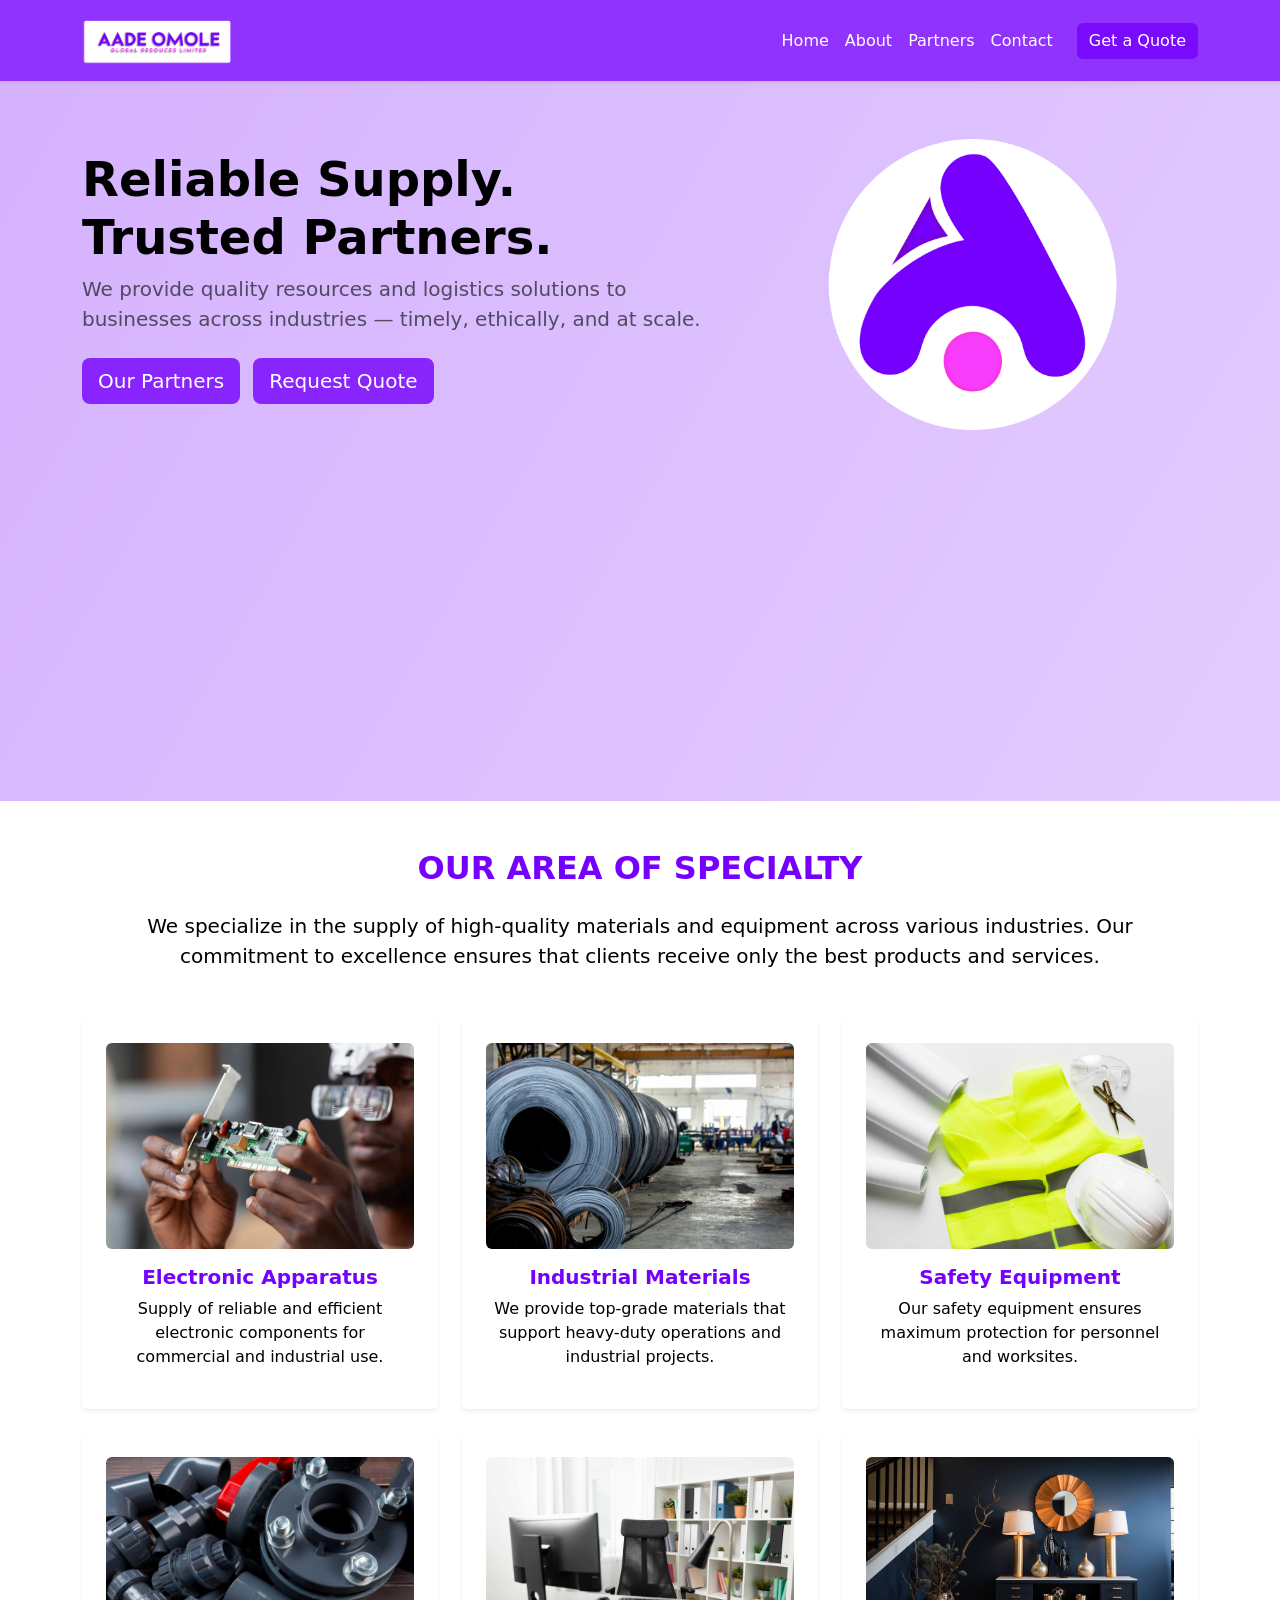
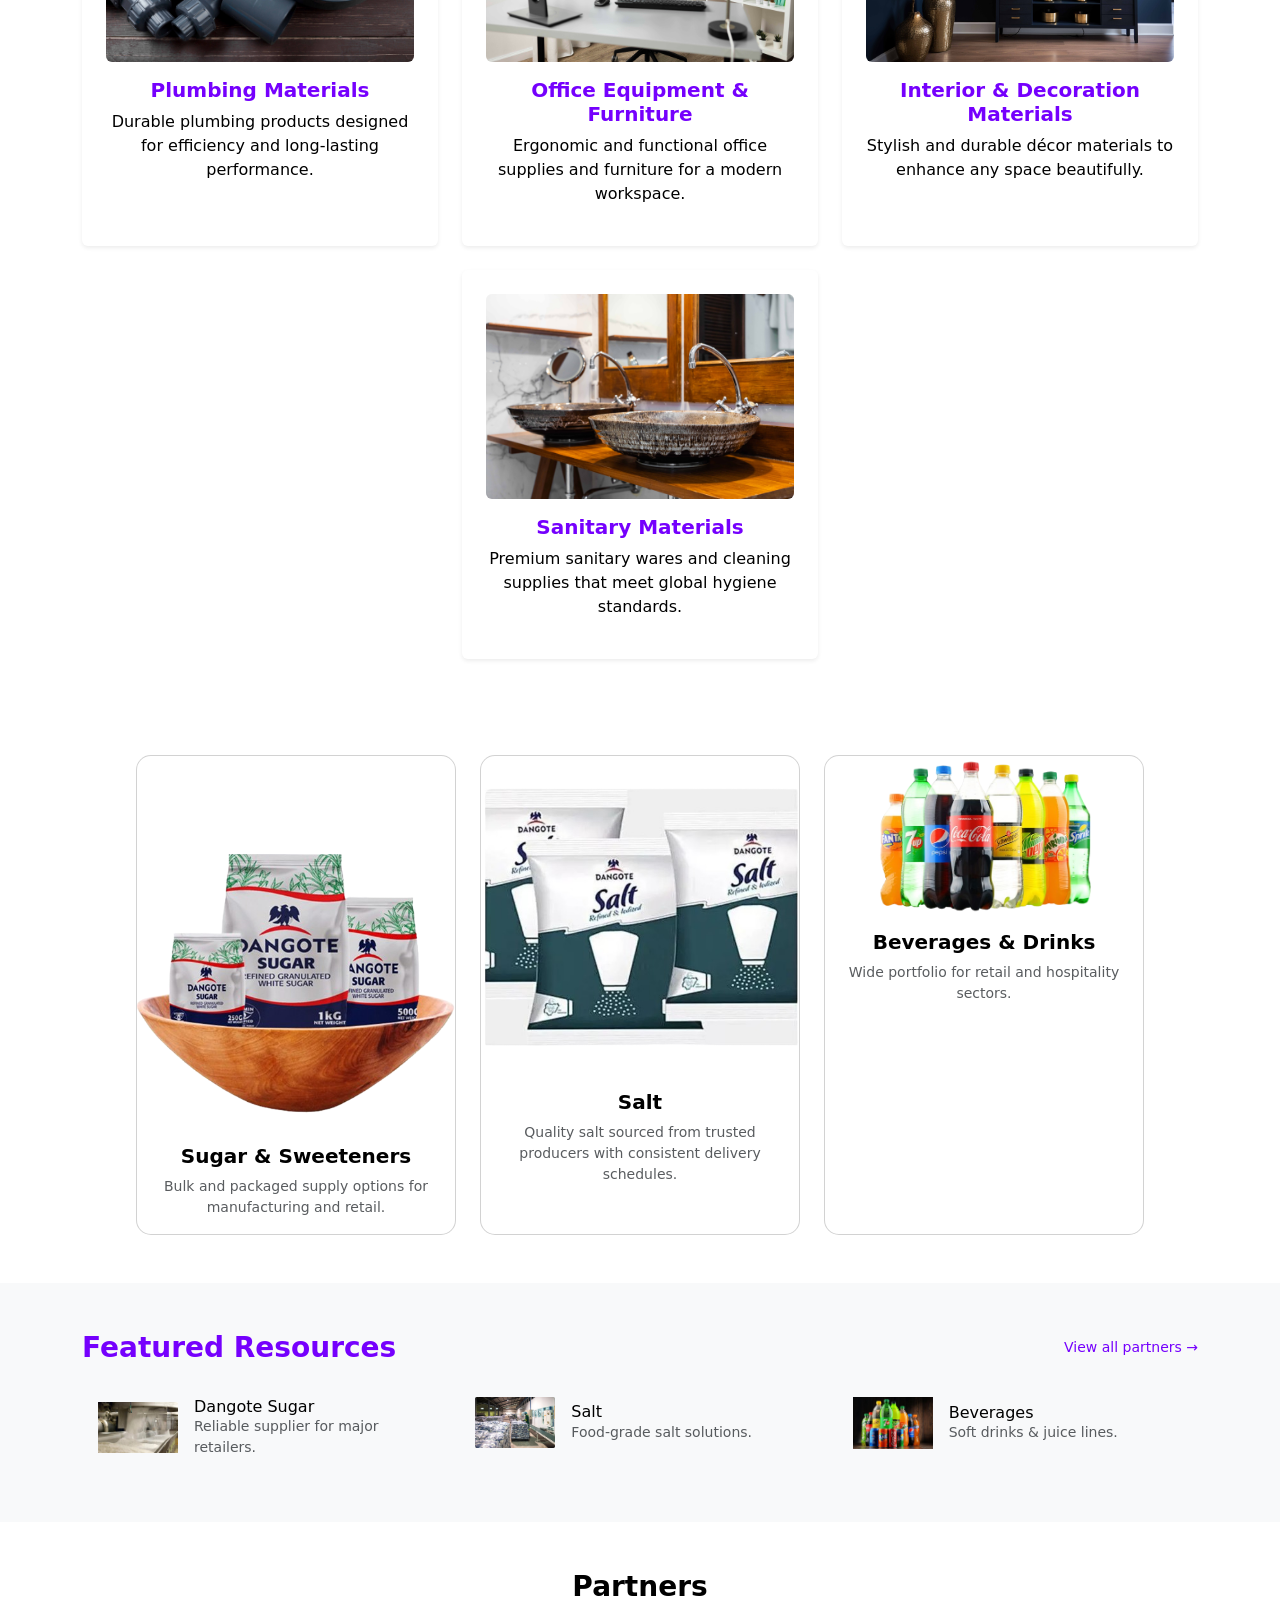
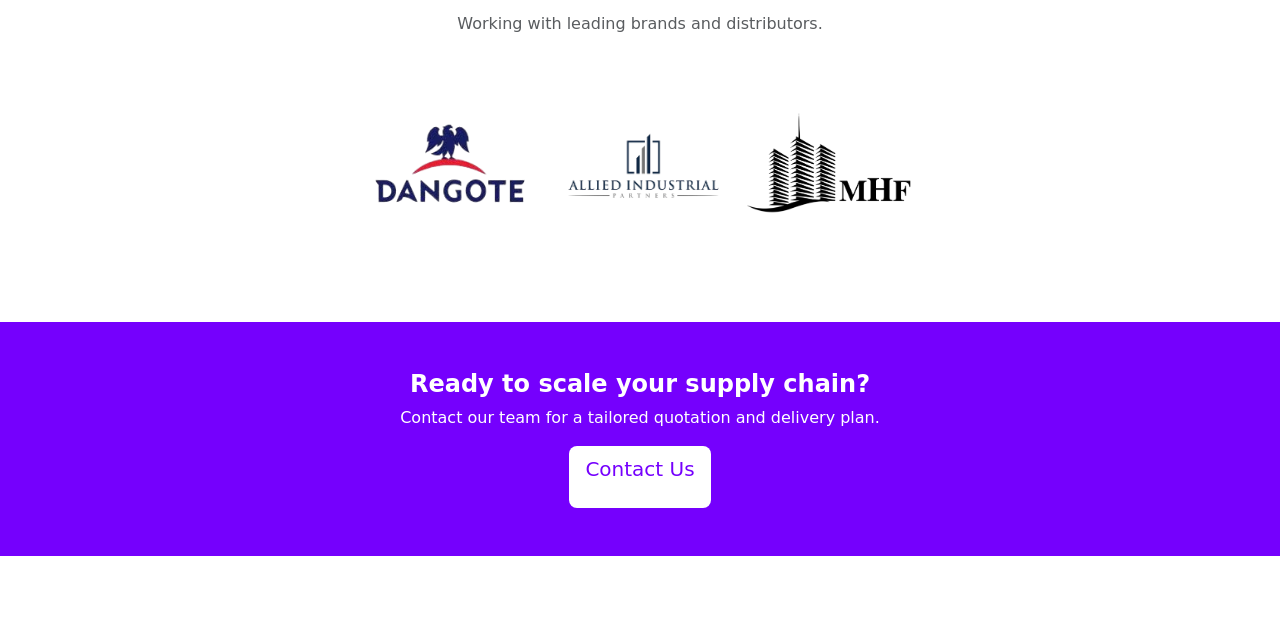
==== commit 351491a7: "Add files via upload" ====
--- a/index.html
+++ b/index.html
@@ -1,200 +1,200 @@
-
-<!doctype html>
-<html lang="en">
-<head>
-  <meta charset="utf-8" />
-  <meta name="viewport" content="width=device-width, initial-scale=1" />
-  <title>AAde Omole Resources — Home</title>
-  <meta name="description" content="Ade Omole Resources — suppliers & partners" />
-
-  <!-- Bootstrap -->
-  <link href="https://cdn.jsdelivr.net/npm/bootstrap@5.3.2/dist/css/bootstrap.min.css" rel="stylesheet">
-  <link href="https://cdn.jsdelivr.net/npm/bootstrap-icons@1.11.1/font/bootstrap-icons.css" rel="stylesheet">
-<link href="https://cdn.jsdelivr.net/npm/bootstrap-icons@1.11.3/font/bootstrap-icons.css" rel="stylesheet">
-
-  <!-- Custom Styles -->
-  <link rel="stylesheet" href="css/style.css">
-</head>
-<body>
-
-  <!-- NAVBAR -->
-  <nav class="navbar navbar-expand-lg navbar-light bg-white shadow-sm sticky-top">
-    <div class="container">
-      <a class="navbar-brand d-flex align-items-center" href="index.html">
-        <img src="./center1.png" alt="Logo" width="150" class="me-2">
-      </a>
-
-      <button class="navbar-toggler" type="button" data-bs-toggle="collapse" data-bs-target="#navMenu">
-        <span class="navbar-toggler-icon"></span>
-      </button>
-
-      <div id="navMenu" class="collapse navbar-collapse">
-        <ul class="navbar-nav ms-auto align-items-lg-center">
-          <li class="nav-item"><a class="nav-link active" href="index.html">Home</a></li>
-          <li class="nav-item"><a class="nav-link" href="about.html">About</a></li>
-          <li class="nav-item"><a class="nav-link" href="partners.html">Partners</a></li>
-          <li class="nav-item"><a class="nav-link" href="contact.html">Contact</a></li>
-        </ul>
-        <a href="contact.html" class="btn btn-dark ms-3 text-white">Get a Quote</a>
-      </div>
-    </div>
-  </nav>
-
-  <!-- HERO SECTION -->
-  <header class="hero-section position-relative">
-    <canvas id="heroWaves"></canvas>
-
-   <div class="hero-bg" style="background-image:url('images/hero.jpg');"></div> <div class="container hero-content py-5"> <div class="row align-items-center flex-column-reverse flex-lg-row text-center text-lg-start"> 
-    <!-- Text Section --> 
-     <div class="col-lg-7 mt-4 mt-lg-0"> <h1 class="display-5 fw-bold reveal-up">Reliable Supply. Trusted Partners.</h1> <p class="lead text-muted reveal-up delay-1"> We provide quality resources and logistics solutions to businesses across industries — timely, ethically, and at scale. </p> <div class="mt-4 reveal-up delay-2"> <a href="partners.html" class="btn btn-outline-dark btn-lg me-2 mb-2">Our Partners</a> <a href="contact.html" class="btn btn-dark btn-lg mb-2">Request Quote</a> </div> </div> 
-     
-     <!-- Image Section --> <div class="col-lg-5 text-center mb-4 mb-lg-0"> <img src="./centerii-removebg-preview.png" alt="Showcase" class="img-fluid float-anim reveal-right" style="max-width:380px;"> </div> </div> </div>
-  </header>
-
- <!-- OUR AREA OF SPECIALTY SECTION -->
-<section class="specialty-section py-5" id="specialty">
-  <div class="container text-center">
-    <h2 class="fw-bold mb-4 text-uppercase" style="color:#7500fd !important;">Our Area of Specialty</h2>
-    <p class="lead mb-5">
-      We specialize in the supply of high-quality materials and equipment across various industries.
-      Our commitment to excellence ensures that clients receive only the best products and services.
-    </p>
-
-    <div class="row g-4 justify-content-center">
-      <!-- Specialty Item -->
-      <div class="col-lg-4 col-md-6 col-12">
-        <div class="specialty-card p-4 shadow-sm rounded h-100">
-          <img src="./icons/close-up-man-repairing-computer-chips.jpg" alt="Electronic Apparatus" class="img-fluid rounded specialty-img">
-          <h5 class="fw-bold mt-3" style="color:#7500fd !important;">Electronic Apparatus</h5>
-          <p>Supply of reliable and efficient electronic components for commercial and industrial use.</p>
-        </div>
-      </div>
-
-      <div class="col-lg-4 col-md-6 col-12">
-        <div class="specialty-card p-4 shadow-sm rounded h-100">
-          <img src="./icons/working-process-steel-factory (2).jpg" alt="Industrial Materials" class="img-fluid rounded specialty-img">
-          <h5 class="fw-bold mt-3" style="color:#7500fd !important;">Industrial Materials</h5>
-          <p>We provide top-grade materials that support heavy-duty operations and industrial projects.</p>
-        </div>
-      </div>
-
-      <div class="col-lg-4 col-md-6 col-12">
-        <div class="specialty-card p-4 shadow-sm rounded h-100">
-          <img src="./icons/composition-different-architectural-objects.jpg" alt="Safety Equipments" class="img-fluid rounded specialty-img">
-          <h5 class="fw-bold mt-3" style="color:#7500fd !important;">Safety Equipment</h5>
-          <p>Our safety equipment ensures maximum protection for personnel and worksites.</p>
-        </div>
-      </div>
-
-      <div class="col-lg-4 col-md-6 col-12">
-        <div class="specialty-card p-4 shadow-sm rounded h-100">
-          <img src="./icons/sanitary-equipment.jpg" alt="Plumbing Materials" class="img-fluid rounded specialty-img">
-          <h5 class="fw-bold mt-3" style="color:#7500fd !important;">Plumbing Materials</h5>
-          <p>Durable plumbing products designed for efficiency and long-lasting performance.</p>
-        </div>
-      </div>
-
-      <div class="col-lg-4 col-md-6 col-12">
-        <div class="specialty-card p-4 shadow-sm rounded h-100">
-          <img src="./icons/front-view-office-desk-with-computer-chair.jpg" alt="Office Equipment" class="img-fluid rounded specialty-img">
-          <h5 class="fw-bold mt-3" style="color:#7500fd !important;">Office Equipment & Furniture</h5>
-          <p>Ergonomic and functional office supplies and furniture for a modern workspace.</p>
-        </div>
-      </div>
-
-      <div class="col-lg-4 col-md-6 col-12">
-        <div class="specialty-card p-4 shadow-sm rounded h-100">
-          <img src="./icons/modern-styled-entryway.jpg" alt="Interior & Decoration Materials" class="img-fluid rounded specialty-img">
-          <h5 class="fw-bold mt-3" style="color:#7500fd !important;">Interior & Decoration Materials</h5>
-          <p>Stylish and durable décor materials to enhance any space beautifully.</p>
-        </div>
-      </div>
-
-      <div class="col-lg-4 col-md-6 col-12">
-        <div class="specialty-card p-4 shadow-sm rounded h-100">
-          <img src="./icons/beautiful-decoration-interior-sink-water-faucet-bathroom.jpg" alt="Sanitary Materials" class="img-fluid rounded specialty-img">
-          <h5 class="fw-bold mt-3" style="color:#7500fd !important;">Sanitary Materials</h5>
-          <p>Premium sanitary wares and cleaning supplies that meet global hygiene standards.</p>
-        </div>
-      </div>
-    </div>
-
-    
-</section>
-
-
-
-
-    
-<!-- Our Area of Specialty Section 2 -->
-<section class="py-5">
-  <div class="container">
-    <div class="d-flex flex-wrap justify-content-center gap-4">
-
-      <!-- Service card 1 -->
-      <div class="card service-card text-center flex-fill" style="max-width: 320px; border-radius: 15px;">
-        <img src="./basket_of_sugar-removebg-preview.png" class="card-img-top img-fluid" alt="Sugar & Sweeteners" style="object-fit: cover; border-top-left-radius: 15px; border-top-right-radius: 15px;">
-        <div class="card-body">
-          <h5 class="card-title fw-bold">Sugar & Sweeteners</h5>
-          <p class="card-text text-muted small">Bulk and packaged supply options for manufacturing and retail.</p>
-        </div>
-      </div>
-
-      <!-- Service card 2 -->
-      <div class="card service-card text-center flex-fill" style="max-width: 320px; border-radius: 15px;">
-        <img src="./dangote-salt-removebg-preview.png" class="card-img-top img-fluid" alt="Salt" style="object-fit: cover; border-top-left-radius: 15px; border-top-right-radius: 15px;">
-        <div class="card-body">
-          <h5 class="card-title fw-bold">Salt</h5>
-          <p class="card-text text-muted small">Quality salt sourced from trusted producers with consistent delivery schedules.</p>
-        </div>
-      </div>
-
-      <!-- Service card 3 -->
-      <div class="card service-card text-center flex-fill" style="max-width: 320px; border-radius: 15px;">
-        <img src="./Carbonated-Soft-Drinks--removebg-preview.png" class="card-img-top img-fluid" alt="Beverages & Drinks" style="object-fit: cover; border-top-left-radius: 15px; border-top-right-radius: 15px;">
-        <div class="card-body">
-          <h5 class="card-title fw-bold">Beverages & Drinks</h5>
-          <p class="card-text text-muted small">Wide portfolio for retail and hospitality sectors.</p>
-        </div>
-      </div>
-
-    </div>
-  </div>
-</section>
- </div> </div> </section>
-   
-  
-  <!-- FEATURED RESOURCES --> 
-   <section class="py-5 bg-light"> <div class="container"> <div class="d-flex justify-content-between align-items-center mb-3"> <h3 class="fw-bold mb-0" style="color:#7500fd !important;" >Featured Resources</h3> <a href="partners.html" class="small text-decoration-none" style="color:#7500fd !important;">View all partners →</a> </div> <div class="row g-3"> <div class="col-sm-6 col-md-4"> <div class="resource-card p-3 reveal-up"> <div class="d-flex align-items-center"> <img src="./sugar.jpeg" alt="Dangote Sugar" class="img-fluid me-3 resource-thumb" style="max-width: 80px; height: auto;"> <div> <h6 class="mb-0">Dangote Sugar</h6> <p class="small text-muted mb-0">Reliable supplier for major retailers.</p> </div> </div> </div> </div> <div class="col-sm-6 col-md-4"> <div class="resource-card p-3 reveal-up delay-1"> <div class="d-flex align-items-center"> <img src="./salt.png" alt="Salt" class="img-fluid me-3 resource-thumb" style="max-width: 80px; height: auto;"> <div> <h6 class="mb-0">Salt</h6> <p class="small text-muted mb-0">Food-grade salt solutions.</p> </div> </div> </div> </div> <div class="col-sm-6 col-md-4"> <div class="resource-card p-3 reveal-up delay-2"> <div class="d-flex align-items-center"> <img src="./drinks.jpeg" alt="Beverages" class="img-fluid me-3 resource-thumb" style="max-width: 80px; height: auto;"> <div> <h6 class="mb-0">Beverages</h6> <p class="small text-muted mb-0">Soft drinks & juice lines.</p> </div> </div> </div> </div> </div> </div> </section> 
-   
-   <!-- PARTNERS CAROUSEL --> 
-    <section class="py-5"> <div class="container"> <div class="text-center mb-4"> <h3 class="fw-bold">Partners</h3> <p class="text-muted">Working with leading brands and distributors.</p> </div> <div id="partnersCarousel" class="carousel slide reveal-up" data-bs-ride="carousel"> <div class="carousel-inner text-center py-4"> <div class="carousel-item active"> <div class="row justify-content-center align-items-center g-4"> <div class="col-6 col-md-4 col-lg-2"> <img src="./dangote.png" class="img-fluid partner-logo" alt="Partner 1"> </div> <div class="col-6 col-md-4 col-lg-2"> <img src="./Allied.png" class="img-fluid partner-logo" alt="Partner 2"> </div> <div class="col-6 col-md-4 col-lg-2"> <img src="./mhf.png" class="img-fluid partner-logo" alt="Partner 3"> </div> </div> </div> <div class="carousel-item"> <div class="row justify-content-center align-items-center g-4"> <div class="col-6 col-md-4 col-lg-2"> <img src="./ultimum.png" class="img-fluid partner-logo" alt="Partner 4"> </div> <div class="col-6 col-md-4 col-lg-2"> <img src="./logo-flex-film.png" class="img-fluid partner-logo" alt="Partner 5"> </div> </div> </div> </div> </div> </div> </section> 
-    
-    <!-- CTA --> 
-     <section class="py-5 cta-section text-white text-center" style="background: linear-gradient(90deg, rgba(117, 0, 253)
-
- 0%, rgba(117, 0, 253)
-
- 100%);"> <div class="container" > <h4 class="fw-bold reveal-up">Ready to scale your supply chain?</h4> <p class="mb-3 reveal-up delay-1">Contact our team for a tailored quotation and delivery plan.</p> <a href="contact.html" 
-   class="btn btn-lg reveal-up delay-2" 
-   style="background-color: #ffffff  !important;"><P style="color:#7500fd !important;">
-   Contact Us</P>
-</a>
- </div> </section>
-
-  <!-- FOOTER -->
-  <footer class="text-center py-4">
-    <div class="container">
-      <p>&copy; <span id="year"></span> AAde Omole Resources. All Rights Reserved.</p>
-      
-    </div>
-  </footer>
-
-  <!-- Bootstrap + Scripts -->
-  <script src="https://cdn.jsdelivr.net/npm/bootstrap@5.3.2/dist/js/bootstrap.bundle.min.js"></script>
-  <script src="js/main.js"></script>
-</body>
-</html>
-
-
-
+
+<!doctype html>
+<html lang="en">
+<head>
+  <meta charset="utf-8" />
+  <meta name="viewport" content="width=device-width, initial-scale=1" />
+  <title>AAde Omole Resources — Home</title>
+  <meta name="description" content="Ade Omole Resources — suppliers & partners" />
+
+  <!-- Bootstrap -->
+  <link href="https://cdn.jsdelivr.net/npm/bootstrap@5.3.2/dist/css/bootstrap.min.css" rel="stylesheet">
+  <link href="https://cdn.jsdelivr.net/npm/bootstrap-icons@1.11.1/font/bootstrap-icons.css" rel="stylesheet">
+<link href="https://cdn.jsdelivr.net/npm/bootstrap-icons@1.11.3/font/bootstrap-icons.css" rel="stylesheet">
+
+  <!-- Custom Styles -->
+  <link rel="stylesheet" href="css/style.css">
+</head>
+<body>
+
+  <!-- NAVBAR -->
+  <nav class="navbar navbar-expand-lg navbar-light bg-white shadow-sm sticky-top">
+    <div class="container">
+      <a class="navbar-brand d-flex align-items-center" href="index.html">
+        <img src="./center1.png" alt="Logo" width="150" class="me-2">
+      </a>
+
+      <button class="navbar-toggler" type="button" data-bs-toggle="collapse" data-bs-target="#navMenu">
+        <span class="navbar-toggler-icon"></span>
+      </button>
+
+      <div id="navMenu" class="collapse navbar-collapse">
+        <ul class="navbar-nav ms-auto align-items-lg-center">
+          <li class="nav-item"><a class="nav-link active" href="index.html">Home</a></li>
+          <li class="nav-item"><a class="nav-link" href="about.html">About</a></li>
+          <li class="nav-item"><a class="nav-link" href="partners.html">Partners</a></li>
+          <li class="nav-item"><a class="nav-link" href="contact.html">Contact</a></li>
+        </ul>
+        <a href="contact.html" class="btn btn-dark ms-3 text-white">Get a Quote</a>
+      </div>
+    </div>
+  </nav>
+
+  <!-- HERO SECTION -->
+  <header class="hero-section position-relative">
+    <canvas id="heroWaves"></canvas>
+
+   <div class="hero-bg" style="background-image:url('images/hero.jpg');"></div> <div class="container hero-content py-5"> <div class="row align-items-center flex-column-reverse flex-lg-row text-center text-lg-start"> 
+    <!-- Text Section --> 
+     <div class="col-lg-7 mt-4 mt-lg-0"> <h1 class="display-5 fw-bold reveal-up">Reliable Supply. Trusted Partners.</h1> <p class="lead text-muted reveal-up delay-1"> We provide quality resources and logistics solutions to businesses across industries — timely, ethically, and at scale. </p> <div class="mt-4 reveal-up delay-2"> <a href="partners.html" class="btn btn-outline-dark btn-lg me-2 mb-2">Our Partners</a> <a href="contact.html" class="btn btn-dark btn-lg mb-2">Request Quote</a> </div> </div> 
+     
+     <!-- Image Section --> <div class="col-lg-5 text-center mb-4 mb-lg-0"> <img src="./centerii-removebg-preview.png" alt="Showcase" class="img-fluid float-anim reveal-right" style="max-width:380px;"> </div> </div> </div>
+  </header>
+
+ <!-- OUR AREA OF SPECIALTY SECTION -->
+<section class="specialty-section py-5" id="specialty">
+  <div class="container text-center">
+    <h2 class="fw-bold mb-4 text-uppercase" style="color:#7500fd !important;">Our Area of Specialty</h2>
+    <p class="lead mb-5">
+      We specialize in the supply of high-quality materials and equipment across various industries.
+      Our commitment to excellence ensures that clients receive only the best products and services.
+    </p>
+
+    <div class="row g-4 justify-content-center">
+      <!-- Specialty Item -->
+      <div class="col-lg-4 col-md-6 col-12">
+        <div class="specialty-card p-4 shadow-sm rounded h-100">
+          <img src="./icons/close-up-man-repairing-computer-chips.jpg" alt="Electronic Apparatus" class="img-fluid rounded specialty-img">
+          <h5 class="fw-bold mt-3" style="color:#7500fd !important;">Electronic Apparatus</h5>
+          <p>Supply of reliable and efficient electronic components for commercial and industrial use.</p>
+        </div>
+      </div>
+
+      <div class="col-lg-4 col-md-6 col-12">
+        <div class="specialty-card p-4 shadow-sm rounded h-100">
+          <img src="./icons/working-process-steel-factory (2).jpg" alt="Industrial Materials" class="img-fluid rounded specialty-img">
+          <h5 class="fw-bold mt-3" style="color:#7500fd !important;">Industrial Materials</h5>
+          <p>We provide top-grade materials that support heavy-duty operations and industrial projects.</p>
+        </div>
+      </div>
+
+      <div class="col-lg-4 col-md-6 col-12">
+        <div class="specialty-card p-4 shadow-sm rounded h-100">
+          <img src="./icons/composition-different-architectural-objects.jpg" alt="Safety Equipments" class="img-fluid rounded specialty-img">
+          <h5 class="fw-bold mt-3" style="color:#7500fd !important;">Safety Equipment</h5>
+          <p>Our safety equipment ensures maximum protection for personnel and worksites.</p>
+        </div>
+      </div>
+
+      <div class="col-lg-4 col-md-6 col-12">
+        <div class="specialty-card p-4 shadow-sm rounded h-100">
+          <img src="./icons/sanitary-equipment.jpg" alt="Plumbing Materials" class="img-fluid rounded specialty-img">
+          <h5 class="fw-bold mt-3" style="color:#7500fd !important;">Plumbing Materials</h5>
+          <p>Durable plumbing products designed for efficiency and long-lasting performance.</p>
+        </div>
+      </div>
+
+      <div class="col-lg-4 col-md-6 col-12">
+        <div class="specialty-card p-4 shadow-sm rounded h-100">
+          <img src="./icons/front-view-office-desk-with-computer-chair.jpg" alt="Office Equipment" class="img-fluid rounded specialty-img">
+          <h5 class="fw-bold mt-3" style="color:#7500fd !important;">Office Equipment & Furniture</h5>
+          <p>Ergonomic and functional office supplies and furniture for a modern workspace.</p>
+        </div>
+      </div>
+
+      <div class="col-lg-4 col-md-6 col-12">
+        <div class="specialty-card p-4 shadow-sm rounded h-100">
+          <img src="./icons/modern-styled-entryway.jpg" alt="Interior & Decoration Materials" class="img-fluid rounded specialty-img">
+          <h5 class="fw-bold mt-3" style="color:#7500fd !important;">Interior & Decoration Materials</h5>
+          <p>Stylish and durable décor materials to enhance any space beautifully.</p>
+        </div>
+      </div>
+
+      <div class="col-lg-4 col-md-6 col-12">
+        <div class="specialty-card p-4 shadow-sm rounded h-100">
+          <img src="./icons/beautiful-decoration-interior-sink-water-faucet-bathroom.jpg" alt="Sanitary Materials" class="img-fluid rounded specialty-img">
+          <h5 class="fw-bold mt-3" style="color:#7500fd !important;">Sanitary Materials</h5>
+          <p>Premium sanitary wares and cleaning supplies that meet global hygiene standards.</p>
+        </div>
+      </div>
+    </div>
+
+    
+</section>
+
+
+
+
+    
+<!-- Our Area of Specialty Section 2 -->
+<section class="py-5">
+  <div class="container">
+    <div class="d-flex flex-wrap justify-content-center gap-4">
+
+      <!-- Service card 1 -->
+      <div class="card service-card text-center flex-fill" style="max-width: 320px; border-radius: 15px;">
+        <img src="./basket_of_sugar-removebg-preview.png" class="card-img-top img-fluid" alt="Sugar & Sweeteners" style="object-fit: cover; border-top-left-radius: 15px; border-top-right-radius: 15px;">
+        <div class="card-body">
+          <h5 class="card-title fw-bold">Sugar & Sweeteners</h5>
+          <p class="card-text text-muted small">Bulk and packaged supply options for manufacturing and retail.</p>
+        </div>
+      </div>
+
+      <!-- Service card 2 -->
+      <div class="card service-card text-center flex-fill" style="max-width: 320px; border-radius: 15px;">
+        <img src="./dangote-salt-removebg-preview.png" class="card-img-top img-fluid" alt="Salt" style="object-fit: cover; border-top-left-radius: 15px; border-top-right-radius: 15px;">
+        <div class="card-body">
+          <h5 class="card-title fw-bold">Salt</h5>
+          <p class="card-text text-muted small">Quality salt sourced from trusted producers with consistent delivery schedules.</p>
+        </div>
+      </div>
+
+      <!-- Service card 3 -->
+      <div class="card service-card text-center flex-fill" style="max-width: 320px; border-radius: 15px;">
+        <img src="./Carbonated-Soft-Drinks--removebg-preview.png" class="card-img-top img-fluid" alt="Beverages & Drinks" style="object-fit: cover; border-top-left-radius: 15px; border-top-right-radius: 15px;">
+        <div class="card-body">
+          <h5 class="card-title fw-bold">Beverages & Drinks</h5>
+          <p class="card-text text-muted small">Wide portfolio for retail and hospitality sectors.</p>
+        </div>
+      </div>
+
+    </div>
+  </div>
+</section>
+ </div> </div> </section>
+   
+  
+  <!-- FEATURED RESOURCES --> 
+   <section class="py-5 bg-light"> <div class="container"> <div class="d-flex justify-content-between align-items-center mb-3"> <h3 class="fw-bold mb-0" style="color:#7500fd !important;" >Featured Resources</h3> <a href="partners.html" class="small text-decoration-none" style="color:#7500fd !important;">View all partners →</a> </div> <div class="row g-3"> <div class="col-sm-6 col-md-4"> <div class="resource-card p-3 reveal-up"> <div class="d-flex align-items-center"> <img src="./sugar.jpeg" alt="Dangote Sugar" class="img-fluid me-3 resource-thumb" style="max-width: 80px; height: auto;"> <div> <h6 class="mb-0">Dangote Sugar</h6> <p class="small text-muted mb-0">Reliable supplier for major retailers.</p> </div> </div> </div> </div> <div class="col-sm-6 col-md-4"> <div class="resource-card p-3 reveal-up delay-1"> <div class="d-flex align-items-center"> <img src="./salt.png" alt="Salt" class="img-fluid me-3 resource-thumb" style="max-width: 80px; height: auto;"> <div> <h6 class="mb-0">Salt</h6> <p class="small text-muted mb-0">Food-grade salt solutions.</p> </div> </div> </div> </div> <div class="col-sm-6 col-md-4"> <div class="resource-card p-3 reveal-up delay-2"> <div class="d-flex align-items-center"> <img src="./drinks.jpeg" alt="Beverages" class="img-fluid me-3 resource-thumb" style="max-width: 80px; height: auto;"> <div> <h6 class="mb-0">Beverages</h6> <p class="small text-muted mb-0">Soft drinks & juice lines.</p> </div> </div> </div> </div> </div> </div> </section> 
+   
+   <!-- PARTNERS CAROUSEL --> 
+    <section class="py-5"> <div class="container"> <div class="text-center mb-4"> <h3 class="fw-bold">Partners</h3> <p class="text-muted">Working with leading brands and distributors.</p> </div> <div id="partnersCarousel" class="carousel slide reveal-up" data-bs-ride="carousel"> <div class="carousel-inner text-center py-4"> <div class="carousel-item active"> <div class="row justify-content-center align-items-center g-4"> <div class="col-6 col-md-4 col-lg-2"> <img src="./dangote.png" class="img-fluid partner-logo" alt="Partner 1"> </div> <div class="col-6 col-md-4 col-lg-2"> <img src="./Allied.png" class="img-fluid partner-logo" alt="Partner 2"> </div> <div class="col-6 col-md-4 col-lg-2"> <img src="./mhf.png" class="img-fluid partner-logo" alt="Partner 3"> </div> </div> </div> <div class="carousel-item"> <div class="row justify-content-center align-items-center g-4"> <div class="col-6 col-md-4 col-lg-2"> <img src="./ultimum.png" class="img-fluid partner-logo" alt="Partner 4"> </div> <div class="col-6 col-md-4 col-lg-2"> <img src="./logo-flex-film.png" class="img-fluid partner-logo" alt="Partner 5"> </div> </div> </div> </div> </div> </div> </section> 
+    
+    <!-- CTA --> 
+     <section class="py-5 cta-section text-white text-center" style="background: linear-gradient(90deg, rgba(117, 0, 253)
+
+ 0%, rgba(117, 0, 253)
+
+ 100%);"> <div class="container" > <h4 class="fw-bold reveal-up">Ready to scale your supply chain?</h4> <p class="mb-3 reveal-up delay-1">Contact our team for a tailored quotation and delivery plan.</p> <a href="contact.html" 
+   class="btn btn-lg reveal-up delay-2" 
+   style="background-color: #ffffff  !important;"><P style="color:#7500fd !important;">
+   Contact Us</P>
+</a>
+ </div> </section>
+
+  <!-- FOOTER -->
+  <footer class="text-center py-4">
+    <div class="container">
+      <p>&copy; <span id="year"></span> AAde Omole Resources. All Rights Reserved.</p>
+      
+    </div>
+  </footer>
+
+  <!-- Bootstrap + Scripts -->
+  <script src="https://cdn.jsdelivr.net/npm/bootstrap@5.3.2/dist/js/bootstrap.bundle.min.js"></script>
+  <script src="js/main.js"></script>
+</body>
+</html>
+
+
+
